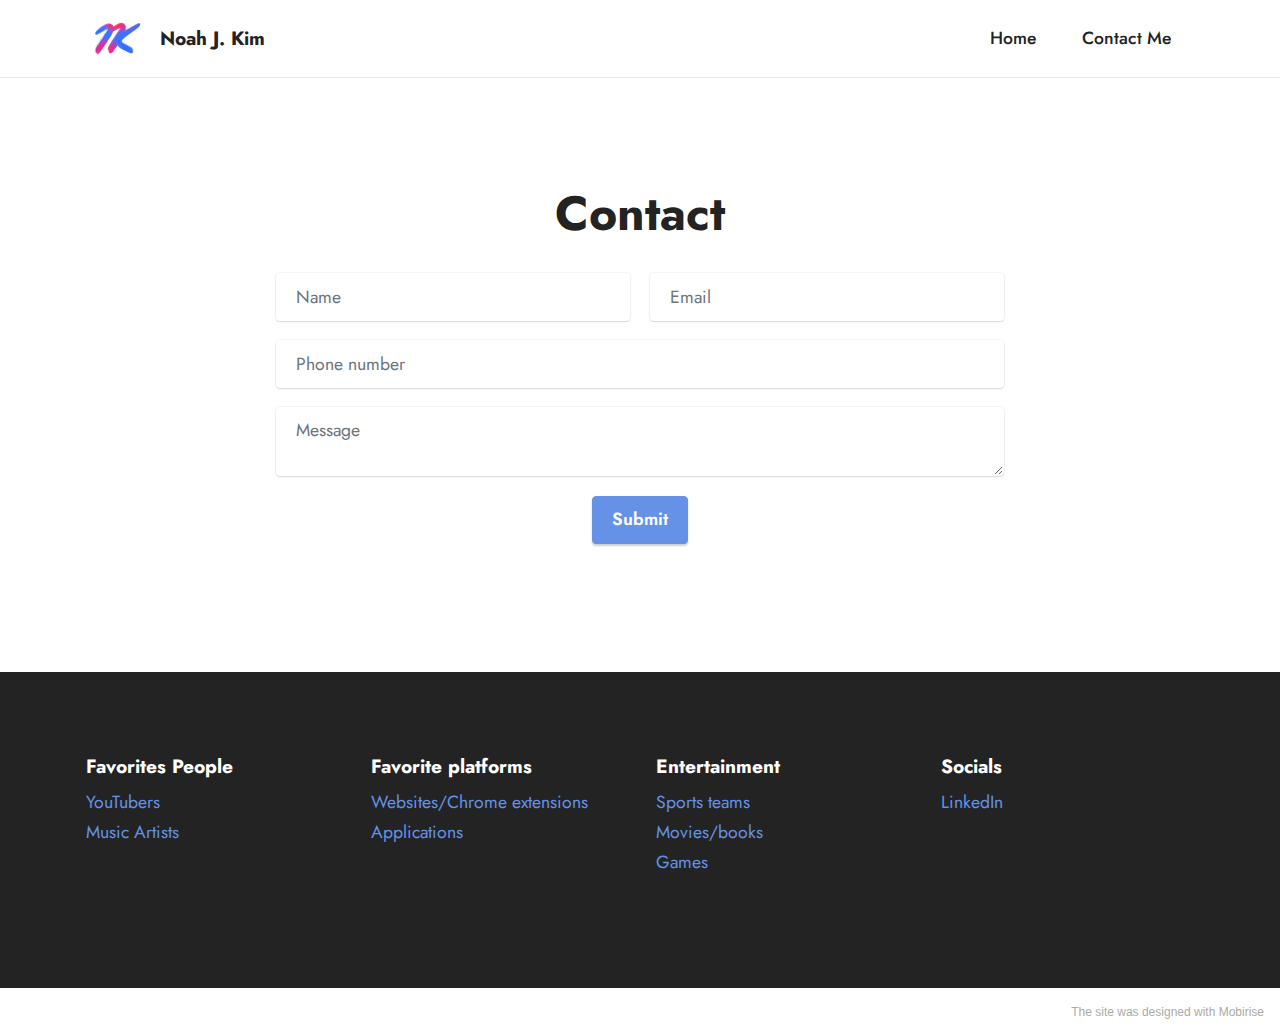
==== contact.html @ f5e4c90e "initial commit" ====
<!DOCTYPE html>
<html  >
<head>
  <!-- Site made with Mobirise Website Builder v5.2.0, https://mobirise.com -->
  <meta charset="UTF-8">
  <meta http-equiv="X-UA-Compatible" content="IE=edge">
  <meta name="generator" content="Mobirise v5.2.0, mobirise.com">
  <meta name="viewport" content="width=device-width, initial-scale=1, minimum-scale=1">
  <link rel="shortcut icon" href="assets/images/nk-logo-2-10.24.57-am-128x128.png" type="image/x-icon">
  <meta name="description" content="">
  
  
  <title>Contact</title>
  <link rel="stylesheet" href="assets/tether/tether.min.css">
  <link rel="stylesheet" href="assets/bootstrap/css/bootstrap.min.css">
  <link rel="stylesheet" href="assets/bootstrap/css/bootstrap-grid.min.css">
  <link rel="stylesheet" href="assets/bootstrap/css/bootstrap-reboot.min.css">
  <link rel="stylesheet" href="assets/dropdown/css/style.css">
  <link rel="stylesheet" href="assets/formstyler/jquery.formstyler.css">
  <link rel="stylesheet" href="assets/formstyler/jquery.formstyler.theme.css">
  <link rel="stylesheet" href="assets/datepicker/jquery.datetimepicker.min.css">
  <link rel="stylesheet" href="assets/socicon/css/styles.css">
  <link rel="stylesheet" href="assets/theme/css/style.css">
  <link rel="preload" as="style" href="assets/mobirise/css/mbr-additional.css"><link rel="stylesheet" href="assets/mobirise/css/mbr-additional.css" type="text/css">
  
  
  
  
</head>
<body>
  
  <section class="menu cid-s48OLK6784" once="menu" id="menu1-m">
    
    <nav class="navbar navbar-dropdown navbar-fixed-top navbar-expand-lg">
        <div class="container">
            <div class="navbar-brand">
                <span class="navbar-logo">
                    <a href="index.html#top">
                        <img src="assets/images/nk-logo-1-10.24.57-am-96x96.png" alt="Mobirise" style="height: 3.8rem;">
                    </a>
                </span>
                <span class="navbar-caption-wrap"><a class="navbar-caption text-black text-primary display-7" href="index.html">Noah J. Kim</a></span>
            </div>
            <button class="navbar-toggler" type="button" data-toggle="collapse" data-target="#navbarSupportedContent" aria-controls="navbarNavAltMarkup" aria-expanded="false" aria-label="Toggle navigation">
                <div class="hamburger">
                    <span></span>
                    <span></span>
                    <span></span>
                    <span></span>
                </div>
            </button>
            <div class="collapse navbar-collapse" id="navbarSupportedContent">
                <ul class="navbar-nav nav-dropdown nav-right" data-app-modern-menu="true"><li class="nav-item"><a class="nav-link link text-black text-primary display-4" href="index.html">Home</a></li>
                    <li class="nav-item"><a class="nav-link link text-black text-primary display-4" href="contact.html">
                            Contact Me</a></li></ul>
                
                
            </div>
        </div>
    </nav>

</section>

<section class="form5 cid-somFhzPE8A" id="form5-o">
    
    
    <div class="container">
        <div class="mbr-section-head">
            <h3 class="mbr-section-title mbr-fonts-style align-center mb-0 display-2">
                <strong>Contact</strong></h3>
            
        </div>
        <div class="row justify-content-center mt-4">
            <div class="col-lg-8 mx-auto mbr-form" data-form-type="formoid">
                <form action="https://mobirise.eu/" method="POST" class="mbr-form form-with-styler" data-form-title="Form Name"><input type="hidden" name="email" data-form-email="true" value="C+cSkBo0Ofo6a5Ghou8mW8a2c7b4xqlhqbhfO/+Zz5l4CAn7TuncscXB/N692Nns7iW1DvloTciggR9tQ5MHcTkpQz/7EcEXuY2cuZn8DhJAI9DW2vXZO7T83SY22Eqr">
                    <div class="">
                        <div hidden="hidden" data-form-alert="" class="alert alert-success col-12">Your message has been submitted</div>
                        <div hidden="hidden" data-form-alert-danger="" class="alert alert-danger col-12">Oops...! some
                            problem!</div>
                    </div>
                    <div class="dragArea row">
                        <div class="col-md col-sm-12 form-group" data-for="name">
                            <input type="text" name="name" placeholder="Name" data-form-field="name" class="form-control" value="" id="name-form5-o">
                        </div>
                        <div class="col-md col-sm-12 form-group" data-for="email">
                            <input type="email" name="email" placeholder="Email" data-form-field="email" class="form-control" value="" id="email-form5-o">
                        </div>
                        <div class="col-12 form-group" data-for="url">
                            <input type="url" name="url" placeholder="Phone number" data-form-field="url" class="form-control" value="" id="url-form5-o">
                        </div>
                        <div class="col-12 form-group" data-for="textarea">
                            <textarea name="textarea" placeholder="Message" data-form-field="textarea" class="form-control" id="textarea-form5-o"></textarea>
                        </div>
                        <div class="col-lg-12 col-md-12 col-sm-12 align-center mbr-section-btn"><button type="submit" class="btn btn-primary display-4">Submit</button></div>
                    </div>
                </form>
            </div>
        </div>
    </div>
</section>

<section class="footer2 cid-somKXLYsWB" once="footers" id="footer2-u">

    
    
    <div class="container">
        <div class="row mbr-white">
            <div class="col-6 col-md-4 col-lg-3">
                <h5 class="mbr-section-subtitle mbr-fonts-style mb-2 display-7">
                    <strong>Favorites People</strong></h5>
                <ul class="list mbr-fonts-style display-4">
                    <li class="mbr-text item-wrap"><span style="font-size: 1.1rem;"><a href="favorite-youtuber.html" class="text-primary">YouTubers</a></span></li><li class="mbr-text item-wrap"><span style="font-size: 1.1rem;"><a href="favorite-music-artists.html" class="text-primary">Music Artists</a></span></li>
                </ul>
            </div>
            <div class="col-6 col-md-4 col-lg-3">
                <h5 class="mbr-section-subtitle mbr-fonts-style mb-2 display-7">
                    <strong>Favorite platforms</strong></h5>
                <ul class="list mbr-fonts-style display-4">
                    <li class="mbr-text item-wrap"><span style="font-size: 1.1rem;"><a href="favorite-websites-chrome-extensions.html" class="text-primary">Websites/Chrome extensions</a></span></li><li class="mbr-text item-wrap"><span style="font-size: 1.1rem;"><a href="favorite-applications.html" class="text-primary">Applications</a></span></li><li class="mbr-text item-wrap"><br></li>
                </ul>
            </div>
            <div class="col-6 col-md-4 col-lg-3">
                <h5 class="mbr-section-subtitle mbr-fonts-style mb-2 display-7">
                    <strong>Entertainment</strong></h5>
                <ul class="list mbr-fonts-style display-4">
                    <li class="mbr-text item-wrap"><a href="favorite-sport-teams.html" class="text-primary">Sports teams</a></li><li class="mbr-text item-wrap"><span style="font-size: 1.1rem;"><a href="favorite-movies-books.html" class="text-primary">Movies/books</a></span></li><li class="mbr-text item-wrap"><a href="favorite-games.html" class="text-primary">Games</a></li><li class="mbr-text item-wrap"><br></li>
                </ul>
            </div>
            <div class="col-6 col-md-4 col-lg-3">
                <h5 class="mbr-section-subtitle mbr-fonts-style mb-2 display-7">
                    <strong>Socials</strong></h5>
                <ul class="list mbr-fonts-style display-4">
                    <li class="mbr-text item-wrap"><span style="font-size: 1.1rem;"><a href="https://www.linkedin.com/in/noah-kim2/" class="text-primary" target="_blank">LinkedIn</a></span></li>
                </ul>
            </div>
            
        </div>
    </div>
</section><section style="background-color: #fff; font-family: -apple-system, BlinkMacSystemFont, 'Segoe UI', 'Roboto', 'Helvetica Neue', Arial, sans-serif; color:#aaa; font-size:12px; padding: 0; align-items: center; display: flex;"><a href="https://mobirise.site/f" style="flex: 1 1; height: 3rem; padding-left: 1rem;"></a><p style="flex: 0 0 auto; margin:0; padding-right:1rem;"><a href="https://mobirise.site/c" style="color:#aaa;">The</a> site was designed with Mobirise</p></section><script src="assets/web/assets/jquery/jquery.min.js"></script>  <script src="assets/popper/popper.min.js"></script>  <script src="assets/tether/tether.min.js"></script>  <script src="assets/bootstrap/js/bootstrap.min.js"></script>  <script src="assets/smoothscroll/smooth-scroll.js"></script>  <script src="assets/dropdown/js/nav-dropdown.js"></script>  <script src="assets/dropdown/js/navbar-dropdown.js"></script>  <script src="assets/touchswipe/jquery.touch-swipe.min.js"></script>  <script src="assets/formstyler/jquery.formstyler.js"></script>  <script src="assets/formstyler/jquery.formstyler.min.js"></script>  <script src="assets/datepicker/jquery.datetimepicker.full.js"></script>  <script src="assets/theme/js/script.js"></script>  <script src="assets/formoid/formoid.min.js"></script>  
  
  
</body>
</html>
---- assets/dropdown/css/style.css ----
.navbar-dropdown {
  left: 0;
  padding: 0;
  position: absolute;
  right: 0;
  top: 0;
  transition: all 0.45s ease;
  z-index: 1030;
  background: #282828; }
  .navbar-dropdown .navbar-logo {
    margin-right: 0.8rem;
    transition: margin 0.3s ease-in-out;
    vertical-align: middle; }
    .navbar-dropdown .navbar-logo img {
      height: 3.125rem;
      transition: all 0.3s ease-in-out; }
    .navbar-dropdown .navbar-logo.mbr-iconfont {
      font-size: 3.125rem;
      line-height: 3.125rem; }
  .navbar-dropdown .navbar-caption {
    font-weight: 700;
    white-space: normal;
    vertical-align: -4px;
    line-height: 3.125rem !important; }
    .navbar-dropdown .navbar-caption, .navbar-dropdown .navbar-caption:hover {
      color: inherit;
      text-decoration: none; }
  .navbar-dropdown .mbr-iconfont + .navbar-caption {
    vertical-align: -1px; }
  .navbar-dropdown.navbar-fixed-top {
    position: fixed; }
  .navbar-dropdown .navbar-brand span {
    vertical-align: -4px; }
  .navbar-dropdown.bg-color.transparent {
    background: none; }
  .navbar-dropdown.navbar-short .navbar-brand {
    padding: 0.625rem 0; }
    .navbar-dropdown.navbar-short .navbar-brand span {
      vertical-align: -1px; }
  .navbar-dropdown.navbar-short .navbar-caption {
    line-height: 2.375rem !important;
    vertical-align: -2px; }
  .navbar-dropdown.navbar-short .navbar-logo {
    margin-right: 0.5rem; }
    .navbar-dropdown.navbar-short .navbar-logo img {
      height: 2.375rem; }
    .navbar-dropdown.navbar-short .navbar-logo.mbr-iconfont {
      font-size: 2.375rem;
      line-height: 2.375rem; }
  .navbar-dropdown.navbar-short .mbr-table-cell {
    height: 3.625rem; }
  .navbar-dropdown .navbar-close {
    left: 0.6875rem;
    position: fixed;
    top: 0.75rem;
    z-index: 1000; }
  .navbar-dropdown .hamburger-icon {
    content: "";
    display: inline-block;
    vertical-align: middle;
    width: 16px;
    -webkit-box-shadow: 0 -6px 0 1px #282828,0 0 0 1px #282828,0 6px 0 1px #282828;
    -moz-box-shadow: 0 -6px 0 1px #282828,0 0 0 1px #282828,0 6px 0 1px #282828;
    box-shadow: 0 -6px 0 1px #282828,0 0 0 1px #282828,0 6px 0 1px #282828; }

.dropdown-menu .dropdown-toggle[data-toggle="dropdown-submenu"]::after {
  border-bottom: 0.35em solid transparent;
  border-left: 0.35em solid;
  border-right: 0;
  border-top: 0.35em solid transparent;
  margin-left: 0.3rem; }

.dropdown-menu .dropdown-item:focus {
  outline: 0; }

.nav-dropdown {
  font-size: 0.75rem;
  font-weight: 500;
  height: auto !important; }
  .nav-dropdown .nav-btn {
    padding-left: 1rem; }
  .nav-dropdown .link {
    margin: .667em 1.667em;
    font-weight: 500;
    padding: 0;
    transition: color .2s ease-in-out; }
    .nav-dropdown .link.dropdown-toggle {
      margin-right: 2.583em; }
      .nav-dropdown .link.dropdown-toggle::after {
        margin-left: .25rem;
        border-top: 0.35em solid;
        border-right: 0.35em solid transparent;
        border-left: 0.35em solid transparent;
        border-bottom: 0; }
      .nav-dropdown .link.dropdown-toggle[aria-expanded="true"] {
        margin: 0;
        padding: 0.667em 3.263em  0.667em 1.667em; }
  .nav-dropdown .link::after,
  .nav-dropdown .dropdown-item::after {
    color: inherit; }
  .nav-dropdown .btn {
    font-size: 0.75rem;
    font-weight: 700;
    letter-spacing: 0;
    margin-bottom: 0;
    padding-left: 1.25rem;
    padding-right: 1.25rem; }
  .nav-dropdown .dropdown-menu {
    border-radius: 0;
    border: 0;
    left: 0;
    margin: 0;
    padding-bottom: 1.25rem;
    padding-top: 1.25rem;
    position: relative; }
  .nav-dropdown .dropdown-submenu {
    margin-left: 0.125rem;
    top: 0; }
  .nav-dropdown .dropdown-item {
    font-weight: 500;
    line-height: 2;
    padding: 0.3846em 4.615em 0.3846em 1.5385em;
    position: relative;
    transition: color .2s ease-in-out, background-color .2s ease-in-out; }
    .nav-dropdown .dropdown-item::after {
      margin-top: -0.3077em;
      position: absolute;
      right: 1.1538em;
      top: 50%; }
    .nav-dropdown .dropdown-item:focus, .nav-dropdown .dropdown-item:hover {
      background: none; }

@media (max-width: 767px) {
  .nav-dropdown.navbar-toggleable-sm {
    bottom: 0;
    display: none;
    left: 0;
    overflow-x: hidden;
    position: fixed;
    top: 0;
    transform: translateX(-100%);
    -ms-transform: translateX(-100%);
    -webkit-transform: translateX(-100%);
    width: 18.75rem;
    z-index: 999; } }
.nav-dropdown.navbar-toggleable-xl {
  bottom: 0;
  display: none;
  left: 0;
  overflow-x: hidden;
  position: fixed;
  top: 0;
  transform: translateX(-100%);
  -ms-transform: translateX(-100%);
  -webkit-transform: translateX(-100%);
  width: 18.75rem;
  z-index: 999; }

.nav-dropdown-sm {
  display: block !important;
  overflow-x: hidden;
  overflow: auto;
  padding-top: 3.875rem; }
  .nav-dropdown-sm::after {
    content: "";
    display: block;
    height: 3rem;
    width: 100%; }
  .nav-dropdown-sm.collapse.in ~ .navbar-close {
    display: block !important; }
  .nav-dropdown-sm.collapsing, .nav-dropdown-sm.collapse.in {
    transform: translateX(0);
    -ms-transform: translateX(0);
    -webkit-transform: translateX(0);
    transition: all 0.25s ease-out;
    -webkit-transition: all 0.25s ease-out;
    background: #282828; }
  .nav-dropdown-sm.collapsing[aria-expanded="false"] {
    transform: translateX(-100%);
    -ms-transform: translateX(-100%);
    -webkit-transform: translateX(-100%); }
  .nav-dropdown-sm .nav-item {
    display: block;
    margin-left: 0 !important;
    padding-left: 0; }
  .nav-dropdown-sm .link,
  .nav-dropdown-sm .dropdown-item {
    border-top: 1px dotted rgba(255, 255, 255, 0.1);
    font-size: 0.8125rem;
    line-height: 1.6;
    margin: 0 !important;
    padding: 0.875rem 2.4rem 0.875rem 1.5625rem !important;
    position: relative;
    white-space: normal; }
    .nav-dropdown-sm .link:focus, .nav-dropdown-sm .link:hover,
    .nav-dropdown-sm .dropdown-item:focus,
    .nav-dropdown-sm .dropdown-item:hover {
      background: rgba(0, 0, 0, 0.2) !important;
      color: #c0a375; }
  .nav-dropdown-sm .nav-btn {
    position: relative;
    padding: 1.5625rem 1.5625rem 0 1.5625rem; }
    .nav-dropdown-sm .nav-btn::before {
      border-top: 1px dotted rgba(255, 255, 255, 0.1);
      content: "";
      left: 0;
      position: absolute;
      top: 0;
      width: 100%; }
    .nav-dropdown-sm .nav-btn + .nav-btn {
      padding-top: 0.625rem; }
      .nav-dropdown-sm .nav-btn + .nav-btn::before {
        display: none; }
  .nav-dropdown-sm .btn {
    padding: 0.625rem 0; }
  .nav-dropdown-sm .dropdown-toggle[data-toggle="dropdown-submenu"]::after {
    margin-left: .25rem;
    border-top: 0.35em solid;
    border-right: 0.35em solid transparent;
    border-left: 0.35em solid transparent;
    border-bottom: 0; }
  .nav-dropdown-sm .dropdown-toggle[data-toggle="dropdown-submenu"][aria-expanded="true"]::after {
    border-top: 0;
    border-right: 0.35em solid transparent;
    border-left: 0.35em solid transparent;
    border-bottom: 0.35em solid; }
  .nav-dropdown-sm .dropdown-menu {
    margin: 0;
    padding: 0;
    position: relative;
    top: 0;
    left: 0;
    width: 100%;
    border: 0;
    float: none;
    border-radius: 0;
    background: none; }
  .nav-dropdown-sm .dropdown-submenu {
    left: 100%;
    margin-left: 0.125rem;
    margin-top: -1.25rem;
    top: 0; }

.navbar-toggleable-sm .nav-dropdown .dropdown-menu {
  position: absolute; }

.navbar-toggleable-sm .nav-dropdown .dropdown-submenu {
  left: 100%;
  margin-left: 0.125rem;
  margin-top: -1.25rem;
  top: 0; }

.navbar-toggleable-sm.opened .nav-dropdown .dropdown-menu {
  position: relative; }

.navbar-toggleable-sm.opened .nav-dropdown .dropdown-submenu {
  left: 0;
  margin-left: 00rem;
  margin-top: 0rem;
  top: 0; }

.is-builder .nav-dropdown.collapsing {
  transition: none !important; }

/*# sourceMappingURL=style.css.map */
---- assets/socicon/css/styles.css ----
@charset "UTF-8";

@font-face {
  font-family: 'Socicon';
  src:  url('../fonts/socicon.eot');
  src:  url('../fonts/socicon.eot?#iefix') format('embedded-opentype'),
    url('../fonts/socicon.woff2') format('woff2'),
    url('../fonts/socicon.ttf') format('truetype'),
    url('../fonts/socicon.woff') format('woff'),
    url('../fonts/socicon.svg#socicon') format('svg');
  font-weight: normal;
  font-style: normal;
}

[data-icon]:before {
  font-family: "socicon" !important;
  content: attr(data-icon);
  font-style: normal !important;
  font-weight: normal !important;
  font-variant: normal !important;
  text-transform: none !important;
  speak: none;
  line-height: 1;
  -webkit-font-smoothing: antialiased;
  -moz-osx-font-smoothing: grayscale;
}

[class^="socicon-"], [class*=" socicon-"] {
  /* use !important to prevent issues with browser extensions that change fonts */
  font-family: 'Socicon' !important;
  speak: none;
  font-style: normal;
  font-weight: normal;
  font-variant: normal;
  text-transform: none;
  line-height: 1;

  /* Better Font Rendering =========== */
  -webkit-font-smoothing: antialiased;
  -moz-osx-font-smoothing: grayscale;
}

.socicon-eitaa:before {
  content: "\e97c";
}
.socicon-soroush:before {
  content: "\e97d";
}
.socicon-bale:before {
  content: "\e97e";
}
.socicon-zazzle:before {
  content: "\e97b";
}
.socicon-society6:before {
  content: "\e97a";
}
.socicon-redbubble:before {
  content: "\e979";
}
.socicon-avvo:before {
  content: "\e978";
}
.socicon-stitcher:before {
  content: "\e977";
}
.socicon-googlehangouts:before {
  content: "\e974";
}
.socicon-dlive:before {
  content: "\e975";
}
.socicon-vsco:before {
  content: "\e976";
}
.socicon-flipboard:before {
  content: "\e973";
}
.socicon-ubuntu:before {
  content: "\e958";
}
.socicon-artstation:before {
  content: "\e959";
}
.socicon-invision:before {
  content: "\e95a";
}
.socicon-torial:before {
  content: "\e95b";
}
.socicon-collectorz:before {
  content: "\e95c";
}
.socicon-seenthis:before {
  content: "\e95d";
}
.socicon-googleplaymusic:before {
  content: "\e95e";
}
.socicon-debian:before {
  content: "\e95f";
}
.socicon-filmfreeway:before {
  content: "\e960";
}
.socicon-gnome:before {
  content: "\e961";
}
.socicon-itchio:before {
  content: "\e962";
}
.socicon-jamendo:before {
  content: "\e963";
}
.socicon-mix:before {
  content: "\e964";
}
.socicon-sharepoint:before {
  content: "\e965";
}
.socicon-tinder:before {
  content: "\e966";
}
.socicon-windguru:before {
  content: "\e967";
}
.socicon-cdbaby:before {
  content: "\e968";
}
.socicon-elementaryos:before {
  content: "\e969";
}
.socicon-stage32:before {
  content: "\e96a";
}
.socicon-tiktok:before {
  content: "\e96b";
}
.socicon-gitter:before {
  content: "\e96c";
}
.socicon-letterboxd:before {
  content: "\e96d";
}
.socicon-threema:before {
  content: "\e96e";
}
.socicon-splice:before {
  content: "\e96f";
}
.socicon-metapop:before {
  content: "\e970";
}
.socicon-naver:before {
  content: "\e971";
}
.socicon-remote:before {
  content: "\e972";
}
.socicon-internet:before {
  content: "\e957";
}
.socicon-moddb:before {
  content: "\e94b";
}
.socicon-indiedb:before {
  content: "\e94c";
}
.socicon-traxsource:before {
  content: "\e94d";
}
.socicon-gamefor:before {
  content: "\e94e";
}
.socicon-pixiv:before {
  content: "\e94f";
}
.socicon-myanimelist:before {
  content: "\e950";
}
.socicon-blackberry:before {
  content: "\e951";
}
.socicon-wickr:before {
  content: "\e952";
}
.socicon-spip:before {
  content: "\e953";
}
.socicon-napster:before {
  content: "\e954";
}
.socicon-beatport:before {
  content: "\e955";
}
.socicon-hackerone:before {
  content: "\e956";
}
.socicon-hackernews:before {
  content: "\e946";
}
.socicon-smashwords:before {
  content: "\e947";
}
.socicon-kobo:before {
  content: "\e948";
}
.socicon-bookbub:before {
  content: "\e949";
}
.socicon-mailru:before {
  content: "\e94a";
}
.socicon-gitlab:before {
  content: "\e945";
}
.socicon-instructables:before {
  content: "\e944";
}
.socicon-portfolio:before {
  content: "\e943";
}
.socicon-codered:before {
  content: "\e940";
}
.socicon-origin:before {
  content: "\e941";
}
.socicon-nextdoor:before {
  content: "\e942";
}
.socicon-udemy:before {
  content: "\e93f";
}
.socicon-livemaster:before {
  content: "\e93e";
}
.socicon-crunchbase:before {
  content: "\e93b";
}
.socicon-homefy:before {
  content: "\e93c";
}
.socicon-calendly:before {
  content: "\e93d";
}
.socicon-realtor:before {
  content: "\e90f";
}
.socicon-tidal:before {
  content: "\e910";
}
.socicon-qobuz:before {
  content: "\e911";
}
.socicon-natgeo:before {
  content: "\e912";
}
.socicon-mastodon:before {
  content: "\e913";
}
.socicon-unsplash:before {
  content: "\e914";
}
.socicon-homeadvisor:before {
  content: "\e915";
}
.socicon-angieslist:before {
  content: "\e916";
}
.socicon-codepen:before {
  content: "\e917";
}
.socicon-slack:before {
  content: "\e918";
}
.socicon-openaigym:before {
  content: "\e919";
}
.socicon-logmein:before {
  content: "\e91a";
}
.socicon-fiverr:before {
  content: "\e91b";
}
.socicon-gotomeeting:before {
  content: "\e91c";
}
.socicon-aliexpress:before {
  content: "\e91d";
}
.socicon-guru:before {
  content: "\e91e";
}
.socicon-appstore:before {
  content: "\e91f";
}
.socicon-homes:before {
  content: "\e920";
}
.socicon-zoom:before {
  content: "\e921";
}
.socicon-alibaba:before {
  content: "\e922";
}
.socicon-craigslist:before {
  content: "\e923";
}
.socicon-wix:before {
  content: "\e924";
}
.socicon-redfin:before {
  content: "\e925";
}
.socicon-googlecalendar:before {
  content: "\e926";
}
.socicon-shopify:before {
  content: "\e927";
}
.socicon-freelancer:before {
  content: "\e928";
}
.socicon-seedrs:before {
  content: "\e929";
}
.socicon-bing:before {
  content: "\e92a";
}
.socicon-doodle:before {
  content: "\e92b";
}
.socicon-bonanza:before {
  content: "\e92c";
}
.socicon-squarespace:before {
  content: "\e92d";
}
.socicon-toptal:before {
  content: "\e92e";
}
.socicon-gust:before {
  content: "\e92f";
}
.socicon-ask:before {
  content: "\e930";
}
.socicon-trulia:before {
  content: "\e931";
}
.socicon-loomly:before {
  content: "\e932";
}
.socicon-ghost:before {
  content: "\e933";
}
.socicon-upwork:before {
  content: "\e934";
}
.socicon-fundable:before {
  content: "\e935";
}
.socicon-booking:before {
  content: "\e936";
}
.socicon-googlemaps:before {
  content: "\e937";
}
.socicon-zillow:before {
  content: "\e938";
}
.socicon-niconico:before {
  content: "\e939";
}
.socicon-toneden:before {
  content: "\e93a";
}
.socicon-augment:before {
  content: "\e908";
}
.socicon-bitbucket:before {
  content: "\e909";
}
.socicon-fyuse:before {
  content: "\e90a";
}
.socicon-yt-gaming:before {
  content: "\e90b";
}
.socicon-sketchfab:before {
  content: "\e90c";
}
.socicon-mobcrush:before {
  content: "\e90d";
}
.socicon-microsoft:before {
  content: "\e90e";
}
.socicon-pandora:before {
  content: "\e907";
}
.socicon-messenger:before {
  content: "\e906";
}
.socicon-gamewisp:before {
  content: "\e905";
}
.socicon-bloglovin:before {
  content: "\e904";
}
.socicon-tunein:before {
  content: "\e903";
}
.socicon-gamejolt:before {
  content: "\e901";
}
.socicon-trello:before {
  content: "\e902";
}
.socicon-spreadshirt:before {
  content: "\e900";
}
.socicon-500px:before {
  content: "\e000";
}
.socicon-8tracks:before {
  content: "\e001";
}
.socicon-airbnb:before {
  content: "\e002";
}
.socicon-alliance:before {
  content: "\e003";
}
.socicon-amazon:before {
  content: "\e004";
}
.socicon-amplement:before {
  content: "\e005";
}
.socicon-android:before {
  content: "\e006";
}
.socicon-angellist:before {
  content: "\e007";
}
.socicon-apple:before {
  content: "\e008";
}
.socicon-appnet:before {
  content: "\e009";
}
.socicon-baidu:before {
  content: "\e00a";
}
.socicon-bandcamp:before {
  content: "\e00b";
}
.socicon-battlenet:before {
  content: "\e00c";
}
.socicon-mixer:before {
  content: "\e00d";
}
.socicon-bebee:before {
  content: "\e00e";
}
.socicon-bebo:before {
  content: "\e00f";
}
.socicon-behance:before {
  content: "\e010";
}
.socicon-blizzard:before {
  content: "\e011";
}
.socicon-blogger:before {
  content: "\e012";
}
.socicon-buffer:before {
  content: "\e013";
}
.socicon-chrome:before {
  content: "\e014";
}
.socicon-coderwall:before {
  content: "\e015";
}
.socicon-curse:before {
  content: "\e016";
}
.socicon-dailymotion:before {
  content: "\e017";
}
.socicon-deezer:before {
  content: "\e018";
}
.socicon-delicious:before {
  content: "\e019";
}
.socicon-deviantart:before {
  content: "\e01a";
}
.socicon-diablo:before {
  content: "\e01b";
}
.socicon-digg:before {
  content: "\e01c";
}
.socicon-discord:before {
  content: "\e01d";
}
.socicon-disqus:before {
  content: "\e01e";
}
.socicon-douban:before {
  content: "\e01f";
}
.socicon-draugiem:before {
  content: "\e020";
}
.socicon-dribbble:before {
  content: "\e021";
}
.socicon-drupal:before {
  content: "\e022";
}
.socicon-ebay:before {
  content: "\e023";
}
.socicon-ello:before {
  content: "\e024";
}
.socicon-endomodo:before {
  content: "\e025";
}
.socicon-envato:before {
  content: "\e026";
}
.socicon-etsy:before {
  content: "\e027";
}
.socicon-facebook:before {
  content: "\e028";
}
.socicon-feedburner:before {
  content: "\e029";
}
.socicon-filmweb:before {
  content: "\e02a";
}
.socicon-firefox:before {
  content: "\e02b";
}
.socicon-flattr:before {
  content: "\e02c";
}
.socicon-flickr:before {
  content: "\e02d";
}
.socicon-formulr:before {
  content: "\e02e";
}
.socicon-forrst:before {
  content: "\e02f";
}
.socicon-foursquare:before {
  content: "\e030";
}
.socicon-friendfeed:before {
  content: "\e031";
}
.socicon-github:before {
  content: "\e032";
}
.socicon-goodreads:before {
  content: "\e033";
}
.socicon-google:before {
  content: "\e034";
}
.socicon-googlescholar:before {
  content: "\e035";
}
.socicon-googlegroups:before {
  content: "\e036";
}
.socicon-googlephotos:before {
  content: "\e037";
}
.socicon-googleplus:before {
  content: "\e038";
}
.socicon-grooveshark:before {
  content: "\e039";
}
.socicon-hackerrank:before {
  content: "\e03a";
}
.socicon-hearthstone:before {
  content: "\e03b";
}
.socicon-hellocoton:before {
  content: "\e03c";
}
.socicon-heroes:before {
  content: "\e03d";
}
.socicon-smashcast:before {
  content: "\e03e";
}
.socicon-horde:before {
  content: "\e03f";
}
.socicon-houzz:before {
  content: "\e040";
}
.socicon-icq:before {
  content: "\e041";
}
.socicon-identica:before {
  content: "\e042";
}
.socicon-imdb:before {
  content: "\e043";
}
.socicon-instagram:before {
  content: "\e044";
}
.socicon-issuu:before {
  content: "\e045";
}
.socicon-istock:before {
  content: "\e046";
}
.socicon-itunes:before {
  content: "\e047";
}
.socicon-keybase:before {
  content: "\e048";
}
.socicon-lanyrd:before {
  content: "\e049";
}
.socicon-lastfm:before {
  content: "\e04a";
}
.socicon-line:before {
  content: "\e04b";
}
.socicon-linkedin:before {
  content: "\e04c";
}
.socicon-livejournal:before {
  content: "\e04d";
}
.socicon-lyft:before {
  content: "\e04e";
}
.socicon-macos:before {
  content: "\e04f";
}
.socicon-mail:before {
  content: "\e050";
}
.socicon-medium:before {
  content: "\e051";
}
.socicon-meetup:before {
  content: "\e052";
}
.socicon-mixcloud:before {
  content: "\e053";
}
.socicon-modelmayhem:before {
  content: "\e054";
}
.socicon-mumble:before {
  content: "\e055";
}
.socicon-myspace:before {
  content: "\e056";
}
.socicon-newsvine:before {
  content: "\e057";
}
.socicon-nintendo:before {
  content: "\e058";
}
.socicon-npm:before {
  content: "\e059";
}
.socicon-odnoklassniki:before {
  content: "\e05a";
}
.socicon-openid:before {
  content: "\e05b";
}
.socicon-opera:before {
  content: "\e05c";
}
.socicon-outlook:before {
  content: "\e05d";
}
.socicon-overwatch:before {
  content: "\e05e";
}
.socicon-patreon:before {
  content: "\e05f";
}
.socicon-paypal:before {
  content: "\e060";
}
.socicon-periscope:before {
  content: "\e061";
}
.socicon-persona:before {
  content: "\e062";
}
.socicon-pinterest:before {
  content: "\e063";
}
.socicon-play:before {
  content: "\e064";
}
.socicon-player:before {
  content: "\e065";
}
.socicon-playstation:before {
  content: "\e066";
}
.socicon-pocket:before {
  content: "\e067";
}
.socicon-qq:before {
  content: "\e068";
}
.socicon-quora:before {
  content: "\e069";
}
.socicon-raidcall:before {
  content: "\e06a";
}
.socicon-ravelry:before {
  content: "\e06b";
}
.socicon-reddit:before {
  content: "\e06c";
}
.socicon-renren:before {
  content: "\e06d";
}
.socicon-researchgate:before {
  content: "\e06e";
}
.socicon-residentadvisor:before {
  content: "\e06f";
}
.socicon-reverbnation:before {
  content: "\e070";
}
.socicon-rss:before {
  content: "\e071";
}
.socicon-sharethis:before {
  content: "\e072";
}
.socicon-skype:before {
  content: "\e073";
}
.socicon-slideshare:before {
  content: "\e074";
}
.socicon-smugmug:before {
  content: "\e075";
}
.socicon-snapchat:before {
  content: "\e076";
}
.socicon-songkick:before {
  content: "\e077";
}
.socicon-soundcloud:before {
  content: "\e078";
}
.socicon-spotify:before {
  content: "\e079";
}
.socicon-stackexchange:before {
  content: "\e07a";
}
.socicon-stackoverflow:before {
  content: "\e07b";
}
.socicon-starcraft:before {
  content: "\e07c";
}
.socicon-stayfriends:before {
  content: "\e07d";
}
.socicon-steam:before {
  content: "\e07e";
}
.socicon-storehouse:before {
  content: "\e07f";
}
.socicon-strava:before {
  content: "\e080";
}
.socicon-streamjar:before {
  content: "\e081";
}
.socicon-stumbleupon:before {
  content: "\e082";
}
.socicon-swarm:before {
  content: "\e083";
}
.socicon-teamspeak:before {
  content: "\e084";
}
.socicon-teamviewer:before {
  content: "\e085";
}
.socicon-technorati:before {
  content: "\e086";
}
.socicon-telegram:before {
  content: "\e087";
}
.socicon-tripadvisor:before {
  content: "\e088";
}
.socicon-tripit:before {
  content: "\e089";
}
.socicon-triplej:before {
  content: "\e08a";
}
.socicon-tumblr:before {
  content: "\e08b";
}
.socicon-twitch:before {
  content: "\e08c";
}
.socicon-twitter:before {
  content: "\e08d";
}
.socicon-uber:before {
  content: "\e08e";
}
.socicon-ventrilo:before {
  content: "\e08f";
}
.socicon-viadeo:before {
  content: "\e090";
}
.socicon-viber:before {
  content: "\e091";
}
.socicon-viewbug:before {
  content: "\e092";
}
.socicon-vimeo:before {
  content: "\e093";
}
.socicon-vine:before {
  content: "\e094";
}
.socicon-vkontakte:before {
  content: "\e095";
}
.socicon-warcraft:before {
  content: "\e096";
}
.socicon-wechat:before {
  content: "\e097";
}
.socicon-weibo:before {
  content: "\e098";
}
.socicon-whatsapp:before {
  content: "\e099";
}
.socicon-wikipedia:before {
  content: "\e09a";
}
.socicon-windows:before {
  content: "\e09b";
}
.socicon-wordpress:before {
  content: "\e09c";
}
.socicon-wykop:before {
  content: "\e09d";
}
.socicon-xbox:before {
  content: "\e09e";
}
.socicon-xing:before {
  content: "\e09f";
}
.socicon-yahoo:before {
  content: "\e0a0";
}
.socicon-yammer:before {
  content: "\e0a1";
}
.socicon-yandex:before {
  content: "\e0a2";
}
.socicon-yelp:before {
  content: "\e0a3";
}
.socicon-younow:before {
  content: "\e0a4";
}
.socicon-youtube:before {
  content: "\e0a5";
}
.socicon-zapier:before {
  content: "\e0a6";
}
.socicon-zerply:before {
  content: "\e0a7";
}
.socicon-zomato:before {
  content: "\e0a8";
}
.socicon-zynga:before {
  content: "\e0a9";
}
---- assets/theme/css/style.css ----
section {
  background-color: #ffffff;
}

body {
  font-style: normal;
  line-height: 1.5;
  font-weight: 400;
  color: #232323;
  position: relative;
}

section,
.container,
.container-fluid {
  position: relative;
  word-wrap: break-word;
}

a.mbr-iconfont:hover {
  text-decoration: none;
}

.article .lead p,
.article .lead ul,
.article .lead ol,
.article .lead pre,
.article .lead blockquote {
  margin-bottom: 0;
}

a {
  font-style: normal;
  font-weight: 400;
  cursor: pointer;
}

a, a:hover {
  text-decoration: none;
}

.mbr-section-title {
  font-style: normal;
  line-height: 1.3;
}

.mbr-section-subtitle {
  line-height: 1.3;
}

.mbr-text {
  font-style: normal;
  line-height: 1.7;
}

h1,
h2,
h3,
h4,
h5,
h6,
.display-1,
.display-2,
.display-4,
.display-5,
.display-7,
span,
p,
a {
  line-height: 1;
  word-break: break-word;
  word-wrap: break-word;
  font-weight: 400;
}

b,
strong {
  font-weight: bold;
}

input:-webkit-autofill, input:-webkit-autofill:hover, input:-webkit-autofill:focus, input:-webkit-autofill:active {
  -webkit-transition-delay: 9999s;
          transition-delay: 9999s;
  -webkit-transition-property: background-color, color;
  transition-property: background-color, color;
}

textarea[type="hidden"] {
  display: none;
}

section {
  background-position: 50% 50%;
  background-repeat: no-repeat;
  background-size: cover;
}

section .mbr-background-video,
section .mbr-background-video-preview {
  position: absolute;
  bottom: 0;
  left: 0;
  right: 0;
  top: 0;
}

.hidden {
  visibility: hidden;
}

.mbr-z-index20 {
  z-index: 20;
}

/*! Base colors */
.mbr-white {
  color: #ffffff;
}

.mbr-black {
  color: #111111;
}

.mbr-bg-white {
  background-color: #ffffff;
}

.mbr-bg-black {
  background-color: #000000;
}

/*! Text-aligns */
.align-left {
  text-align: left;
}

.align-center {
  text-align: center;
}

.align-right {
  text-align: right;
}

/*! Font-weight  */
.mbr-light {
  font-weight: 300;
}

.mbr-regular {
  font-weight: 400;
}

.mbr-semibold {
  font-weight: 500;
}

.mbr-bold {
  font-weight: 700;
}

/*! Media  */
.media-content {
  -ms-flex-preferred-size: 100%;
      flex-basis: 100%;
}

.media-container-row {
  display: -webkit-box;
  display: -ms-flexbox;
  display: flex;
  -webkit-box-orient: horizontal;
  -webkit-box-direction: normal;
      -ms-flex-direction: row;
          flex-direction: row;
  -ms-flex-wrap: wrap;
      flex-wrap: wrap;
  -webkit-box-pack: center;
      -ms-flex-pack: center;
          justify-content: center;
  -ms-flex-line-pack: center;
      align-content: center;
  -webkit-box-align: start;
      -ms-flex-align: start;
          align-items: start;
}

.media-container-row .media-size-item {
  width: 400px;
}

.media-container-column {
  display: -webkit-box;
  display: -ms-flexbox;
  display: flex;
  -webkit-box-orient: vertical;
  -webkit-box-direction: normal;
      -ms-flex-direction: column;
          flex-direction: column;
  -ms-flex-wrap: wrap;
      flex-wrap: wrap;
  -webkit-box-pack: center;
      -ms-flex-pack: center;
          justify-content: center;
  -ms-flex-line-pack: center;
      align-content: center;
  -webkit-box-align: stretch;
      -ms-flex-align: stretch;
          align-items: stretch;
}

.media-container-column > * {
  width: 100%;
}

@media (min-width: 992px) {
  .media-container-row {
    -ms-flex-wrap: nowrap;
        flex-wrap: nowrap;
  }
}

figure {
  margin-bottom: 0;
  overflow: hidden;
}

figure[mbr-media-size] {
  -webkit-transition: width 0.1s;
  transition: width 0.1s;
}

img,
iframe {
  display: block;
  width: 100%;
}

.card {
  background-color: transparent;
  border: none;
}

.card-box {
  width: 100%;
}

.card-img {
  text-align: center;
  -ms-flex-negative: 0;
      flex-shrink: 0;
  -webkit-flex-shrink: 0;
}

.media {
  max-width: 100%;
  margin: 0 auto;
}

.mbr-figure {
  -ms-flex-item-align: center;
      -ms-grid-row-align: center;
      align-self: center;
}

.media-container > div {
  max-width: 100%;
}

.mbr-figure img,
.card-img img {
  width: 100%;
}

@media (max-width: 991px) {
  .media-size-item {
    width: auto !important;
  }
  .media {
    width: auto;
  }
  .mbr-figure {
    width: 100% !important;
  }
}

/*! Buttons */
.mbr-section-btn {
  margin-left: -0.6rem;
  margin-right: -0.6rem;
  font-size: 0;
}

.btn {
  font-weight: 600;
  border-width: 1px;
  font-style: normal;
  margin: 0.6rem 0.6rem;
  white-space: normal;
  -webkit-transition: all 0.2s ease-in-out;
  transition: all 0.2s ease-in-out;
  display: -webkit-inline-box;
  display: -ms-inline-flexbox;
  display: inline-flex;
  -webkit-box-align: center;
      -ms-flex-align: center;
          align-items: center;
  -webkit-box-pack: center;
      -ms-flex-pack: center;
          justify-content: center;
  word-break: break-word;
}

.btn-sm {
  font-weight: 600;
  letter-spacing: 0px;
  -webkit-transition: all 0.3s ease-in-out;
  transition: all 0.3s ease-in-out;
}

.btn-md {
  font-weight: 600;
  letter-spacing: 0px;
  -webkit-transition: all 0.3s ease-in-out;
  transition: all 0.3s ease-in-out;
}

.btn-lg {
  font-weight: 600;
  letter-spacing: 0px;
  -webkit-transition: all 0.3s ease-in-out;
  transition: all 0.3s ease-in-out;
}

.btn-form {
  margin: 0;
}

.btn-form:hover {
  cursor: pointer;
}

nav .mbr-section-btn {
  margin-left: 0rem;
  margin-right: 0rem;
}

/*! Btn icon margin */
.btn .mbr-iconfont,
.btn.btn-sm .mbr-iconfont {
  -webkit-box-ordinal-group: 2;
      -ms-flex-order: 1;
          order: 1;
  cursor: pointer;
  margin-left: 0.5rem;
  vertical-align: sub;
}

.btn.btn-md .mbr-iconfont,
.btn.btn-md .mbr-iconfont {
  margin-left: 0.8rem;
}

.mbr-regular {
  font-weight: 400;
}

.mbr-semibold {
  font-weight: 500;
}

.mbr-bold {
  font-weight: 700;
}

[type="submit"] {
  -webkit-appearance: none;
}

/*! Full-screen */
.mbr-fullscreen .mbr-overlay {
  min-height: 100vh;
}

.mbr-fullscreen {
  display: -webkit-box;
  display: -ms-flexbox;
  display: flex;
  display: -moz-flex;
  display: -ms-flex;
  display: -o-flex;
  -webkit-box-align: center;
      -ms-flex-align: center;
          align-items: center;
  min-height: 100vh;
  padding-top: 3rem;
  padding-bottom: 3rem;
}

/*! Map */
.map {
  height: 25rem;
  position: relative;
}

.map iframe {
  width: 100%;
  height: 100%;
}

/*! Scroll to top arrow */
.mbr-arrow-up {
  bottom: 25px;
  right: 90px;
  position: fixed;
  text-align: right;
  z-index: 5000;
  color: #ffffff;
  font-size: 22px;
}

.mbr-arrow-up a {
  background: rgba(0, 0, 0, 0.2);
  border-radius: 50%;
  color: #fff;
  display: inline-block;
  height: 60px;
  width: 60px;
  border: 2px solid #fff;
  outline-style: none !important;
  position: relative;
  text-decoration: none;
  -webkit-transition: all 0.3s ease-in-out;
  transition: all 0.3s ease-in-out;
  cursor: pointer;
  text-align: center;
}

.mbr-arrow-up a:hover {
  background-color: rgba(0, 0, 0, 0.4);
}

.mbr-arrow-up a i {
  line-height: 60px;
}

.mbr-arrow-up-icon {
  display: block;
  color: #fff;
}

.mbr-arrow-up-icon::before {
  content: "\203a";
  display: inline-block;
  font-family: serif;
  font-size: 22px;
  line-height: 1;
  font-style: normal;
  position: relative;
  top: 6px;
  left: -4px;
  -webkit-transform: rotate(-90deg);
          transform: rotate(-90deg);
}

/*! Arrow Down */
.mbr-arrow {
  position: absolute;
  bottom: 45px;
  left: 50%;
  width: 60px;
  height: 60px;
  cursor: pointer;
  background-color: rgba(80, 80, 80, 0.5);
  border-radius: 50%;
  -webkit-transform: translateX(-50%);
          transform: translateX(-50%);
}

@media (max-width: 767px) {
  .mbr-arrow {
    display: none;
  }
}

.mbr-arrow > a {
  display: inline-block;
  text-decoration: none;
  outline-style: none;
  -webkit-animation: arrowdown 1.7s ease-in-out infinite;
          animation: arrowdown 1.7s ease-in-out infinite;
  color: #ffffff;
}

.mbr-arrow > a > i {
  position: absolute;
  top: -2px;
  left: 15px;
  font-size: 2rem;
}

#scrollToTop a i::before {
  content: "";
  position: absolute;
  display: block;
  border-bottom: 2.5px solid #fff;
  border-left: 2.5px solid #fff;
  width: 27.8%;
  height: 27.8%;
  left: 50%;
  top: 50%;
  -webkit-transform: rotate(135deg);
  transform: translateY(-30%) translateX(-50%) rotate(135deg);
}

@keyframes arrowdown {
  0% {
    -webkit-transform: translateY(0px);
            transform: translateY(0px);
  }
  50% {
    -webkit-transform: translateY(-5px);
            transform: translateY(-5px);
  }
  100% {
    -webkit-transform: translateY(0px);
            transform: translateY(0px);
  }
}

@-webkit-keyframes arrowdown {
  0% {
    -webkit-transform: translateY(0px);
            transform: translateY(0px);
  }
  50% {
    -webkit-transform: translateY(-5px);
            transform: translateY(-5px);
  }
  100% {
    -webkit-transform: translateY(0px);
            transform: translateY(0px);
  }
}

@media (max-width: 500px) {
  .mbr-arrow-up {
    left: 50%;
    right: auto;
  }
}

/*Gradients animation*/
@keyframes gradient-animation {
  from {
    background-position: 0% 100%;
    -webkit-animation-timing-function: ease-in-out;
            animation-timing-function: ease-in-out;
  }
  to {
    background-position: 100% 0%;
    -webkit-animation-timing-function: ease-in-out;
            animation-timing-function: ease-in-out;
  }
}

@-webkit-keyframes gradient-animation {
  from {
    background-position: 0% 100%;
    -webkit-animation-timing-function: ease-in-out;
            animation-timing-function: ease-in-out;
  }
  to {
    background-position: 100% 0%;
    -webkit-animation-timing-function: ease-in-out;
            animation-timing-function: ease-in-out;
  }
}

.bg-gradient {
  background-size: 200% 200%;
  animation: gradient-animation 5s infinite alternate;
  -webkit-animation: gradient-animation 5s infinite alternate;
}

.menu .navbar-brand {
  display: -webkit-flex;
}

.menu .navbar-brand span {
  display: -webkit-box;
  display: -ms-flexbox;
  display: flex;
  display: -webkit-flex;
}

.menu .navbar-brand .navbar-caption-wrap {
  display: -webkit-flex;
}

.menu .navbar-brand .navbar-logo img {
  display: -webkit-flex;
}

@media (min-width: 768px) and (max-width: 991px) {
  .menu .navbar-toggleable-sm .navbar-nav {
    display: -webkit-box;
    display: -ms-flexbox;
  }
}

@media (max-width: 991px) {
  .menu .navbar-collapse {
    max-height: 93.5vh;
  }
  .menu .navbar-collapse.show {
    overflow: auto;
  }
}

@media (min-width: 992px) {
  .menu .navbar-nav.nav-dropdown {
    display: -webkit-flex;
  }
  .menu .navbar-toggleable-sm .navbar-collapse {
    display: -webkit-flex !important;
  }
  .menu .collapsed .navbar-collapse {
    max-height: 93.5vh;
  }
  .menu .collapsed .navbar-collapse.show {
    overflow: auto;
  }
}

@media (max-width: 767px) {
  .menu .navbar-collapse {
    max-height: 80vh;
  }
}

.nav-link .mbr-iconfont {
  margin-right: .5rem;
}

.navbar {
  display: -webkit-flex;
  -webkit-flex-wrap: wrap;
  -webkit-align-items: center;
  -webkit-justify-content: space-between;
}

.navbar-collapse {
  -webkit-flex-basis: 100%;
  -webkit-flex-grow: 1;
  -webkit-align-items: center;
}

.nav-dropdown .link {
  padding: 0.667em 1.667em !important;
  margin: 0 !important;
}

.nav {
  display: -webkit-flex;
  -webkit-flex-wrap: wrap;
}

.row {
  display: -webkit-flex;
  -webkit-flex-wrap: wrap;
}

.justify-content-center {
  -webkit-justify-content: center;
}

.form-inline {
  display: -webkit-flex;
}

.card-wrapper {
  -webkit-flex: 1;
}

.carousel-control {
  z-index: 10;
  display: -webkit-flex;
}

.carousel-controls {
  display: -webkit-flex;
}

.media {
  display: -webkit-flex;
}

.form-group:focus {
  outline: none;
}

.jq-selectbox__select {
  padding: 7px 0;
  position: relative;
}

.jq-selectbox__dropdown {
  overflow: hidden;
  border-radius: 10px;
  position: absolute;
  top: 100%;
  left: 0 !important;
  width: 100% !important;
}

.jq-selectbox__trigger-arrow {
  right: 0;
  -webkit-transform: translateY(-50%);
          transform: translateY(-50%);
}

.jq-selectbox li {
  padding: 1.07em 0.5em;
}

input[type="range"] {
  padding-left: 0 !important;
  padding-right: 0 !important;
}

.modal-dialog,
.modal-content {
  height: 100%;
}

.modal-dialog .carousel-inner {
  height: calc(100vh - 1.75rem);
}

@media (max-width: 575px) {
  .modal-dialog .carousel-inner {
    height: calc(100vh - 1rem);
  }
}

.carousel-item {
  text-align: center;
}

.carousel-item img {
  margin: auto;
}

.navbar-toggler {
  -webkit-align-self: flex-start;
  -ms-flex-item-align: start;
  align-self: flex-start;
  padding: 0.25rem 0.75rem;
  font-size: 1.25rem;
  line-height: 1;
  background: transparent;
  border: 1px solid transparent;
  border-radius: 0.25rem;
}

.navbar-toggler:focus,
.navbar-toggler:hover {
  text-decoration: none;
}

.navbar-toggler-icon {
  display: inline-block;
  width: 1.5em;
  height: 1.5em;
  vertical-align: middle;
  content: "";
  background: no-repeat center center;
  background-size: 100% 100%;
}

.navbar-toggler-left {
  position: absolute;
  left: 1rem;
}

.navbar-toggler-right {
  position: absolute;
  right: 1rem;
}

.card-img {
  width: auto;
}

.menu .navbar.collapsed:not(.beta-menu) {
  -webkit-box-orient: vertical;
  -webkit-box-direction: normal;
      -ms-flex-direction: column;
          flex-direction: column;
}

.carousel-item.active,
.carousel-item-next,
.carousel-item-prev {
  display: -webkit-box;
  display: -ms-flexbox;
  display: flex;
}

.note-air-layout .dropup .dropdown-menu,
.note-air-layout .navbar-fixed-bottom .dropdown .dropdown-menu {
  bottom: initial !important;
}

html,
body {
  height: auto;
  min-height: 100vh;
}

.dropup .dropdown-toggle::after {
  display: none;
}

.form-asterisk {
  font-family: initial;
  position: absolute;
  top: -2px;
  font-weight: normal;
}

.form-control-label {
  position: relative;
  cursor: pointer;
  margin-bottom: 0.357em;
  padding: 0;
}

.alert {
  color: #ffffff;
  border-radius: 0;
  border: 0;
  font-size: 1.1rem;
  line-height: 1.5;
  margin-bottom: 1.875rem;
  padding: 1.25rem;
  position: relative;
  text-align: center;
}

.alert.alert-form::after {
  background-color: inherit;
  bottom: -7px;
  content: "";
  display: block;
  height: 14px;
  left: 50%;
  margin-left: -7px;
  position: absolute;
  -webkit-transform: rotate(45deg);
          transform: rotate(45deg);
  width: 14px;
}

.form-control {
  background-color: #ffffff;
  background-clip: border-box;
  color: #232323;
  line-height: 1rem !important;
  height: auto;
  padding: 0.6rem 1.2rem;
  -webkit-transition: border-color 0.25s ease 0s;
  transition: border-color 0.25s ease 0s;
  border: 1px solid transparent !important;
  border-radius: 4px;
  -webkit-box-shadow: rgba(0, 0, 0, 0.07) 0px 1px 1px 0px, rgba(0, 0, 0, 0.07) 0px 1px 3px 0px, rgba(0, 0, 0, 0.03) 0px 0px 0px 1px;
          box-shadow: rgba(0, 0, 0, 0.07) 0px 1px 1px 0px, rgba(0, 0, 0, 0.07) 0px 1px 3px 0px, rgba(0, 0, 0, 0.03) 0px 0px 0px 1px;
}

.form-active .form-control:invalid {
  border-color: red;
}

form .row {
  margin-left: -0.6rem;
  margin-right: -0.6rem;
}

form .row [class*="col"] {
  padding-left: 0.6rem;
  padding-right: 0.6rem;
}

form .mbr-section-btn {
  margin: 0;
  padding-left: 0.6rem;
  padding-right: 0.6rem;
}

form .btn {
  display: -webkit-box;
  display: -ms-flexbox;
  display: flex;
  padding: 0.6rem 1.2rem;
  margin: 0;
}

form .form-check-input {
  margin-top: .5;
}

textarea.form-control {
  line-height: 1.5rem !important;
}

.form-group {
  margin-bottom: 1.2rem;
}

.form-control,
form .btn {
  min-height: 48px;
}

.gdpr-block label span.textGDPR input[name='gdpr'] {
  top: 7px;
}

.form-control:focus {
  -webkit-box-shadow: none;
          box-shadow: none;
}

:focus {
  outline: none;
}

.mbr-overlay {
  background-color: #000;
  bottom: 0;
  left: 0;
  opacity: 0.5;
  position: absolute;
  right: 0;
  top: 0;
  z-index: 0;
  pointer-events: none;
}

blockquote {
  font-style: italic;
  padding: 3rem;
  font-size: 1.09rem;
  position: relative;
  border-left: 3px solid;
}

ul,
ol,
pre,
blockquote {
  margin-bottom: 2.3125rem;
}

.mt-4 {
  margin-top: 2rem !important;
}

.mb-4 {
  margin-bottom: 2rem !important;
}

@media (min-width: 992px) {
  .container {
    padding-left: 16px;
    padding-right: 16px;
  }
  .row {
    margin-left: -16px;
    margin-right: -16px;
  }
  .row > [class*="col"] {
    padding-left: 16px;
    padding-right: 16px;
  }
}

@media (min-width: 768px) {
  .container-fluid {
    padding-left: 32px;
    padding-right: 32px;
  }
}

@media (min-width: 768px) and (max-width: 991px) {
  .mbr-container {
    padding-left: 32px;
    padding-right: 32px;
  }
}

@media (max-width: 767px) {
  .mbr-container {
    padding-left: 16px;
    padding-right: 16px;
  }
}

.card-wrapper,
.item-wrapper {
  overflow: hidden;
}

.app-video-wrapper > img {
  opacity: 1;
}
/*# sourceMappingURL=style.css.map */.engine {
	position: absolute;
	text-indent: -2400px;
	text-align: center;
	padding: 0;
	top: 0;
	left: -2400px;
}
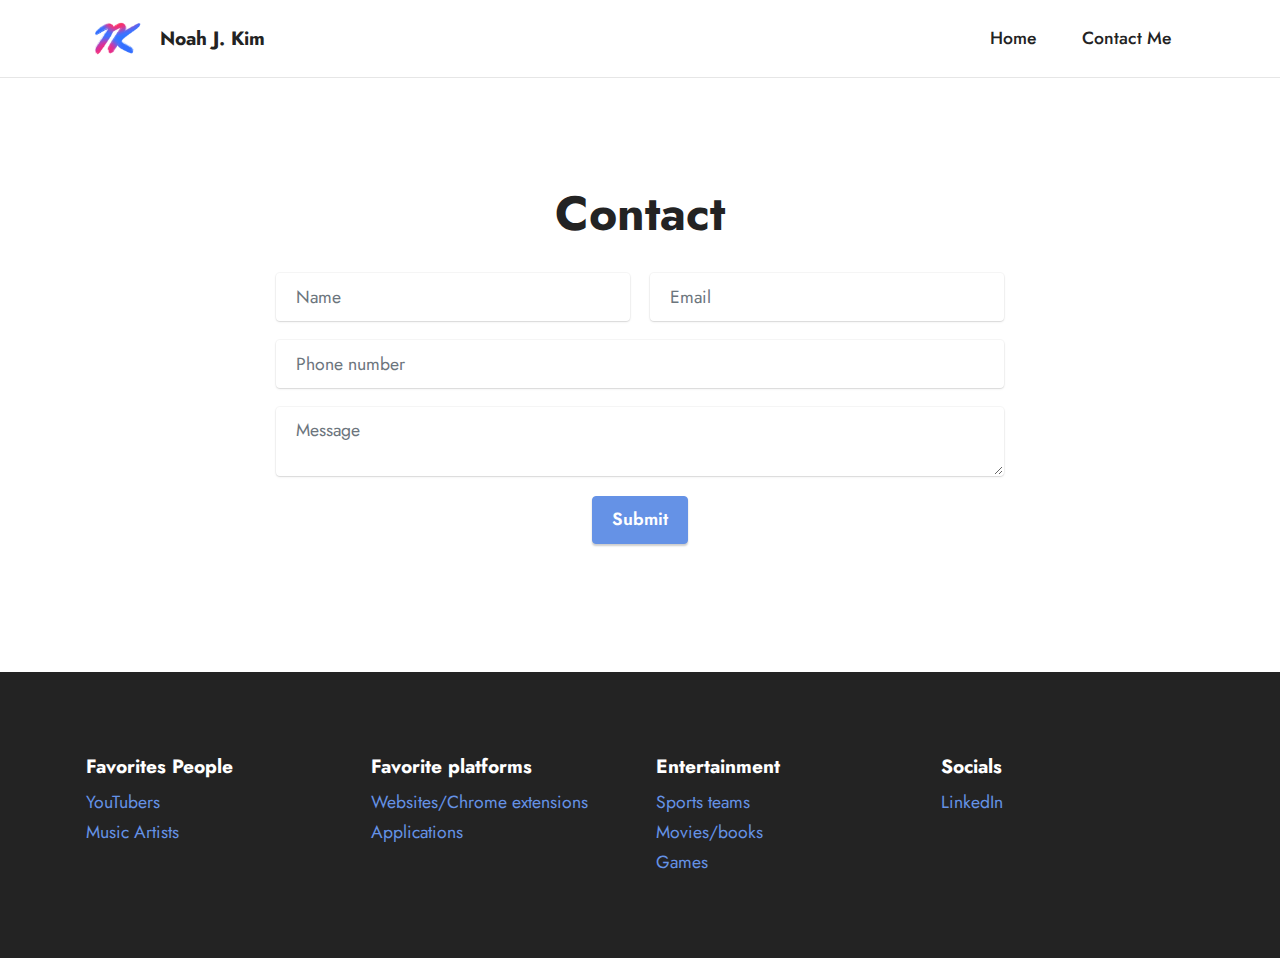
==== commit 82f98e0b: "New with no bottom footer bar" ====
--- a/contact.html
+++ b/contact.html
@@ -1,143 +1,199 @@
 <!DOCTYPE html>
-<html  >
+<html>
+
 <head>
-  <!-- Site made with Mobirise Website Builder v5.2.0, https://mobirise.com -->
-  <meta charset="UTF-8">
-  <meta http-equiv="X-UA-Compatible" content="IE=edge">
-  <meta name="generator" content="Mobirise v5.2.0, mobirise.com">
-  <meta name="viewport" content="width=device-width, initial-scale=1, minimum-scale=1">
-  <link rel="shortcut icon" href="assets/images/nk-logo-2-10.24.57-am-128x128.png" type="image/x-icon">
-  <meta name="description" content="">
-  
-  
-  <title>Contact</title>
-  <link rel="stylesheet" href="assets/tether/tether.min.css">
-  <link rel="stylesheet" href="assets/bootstrap/css/bootstrap.min.css">
-  <link rel="stylesheet" href="assets/bootstrap/css/bootstrap-grid.min.css">
-  <link rel="stylesheet" href="assets/bootstrap/css/bootstrap-reboot.min.css">
-  <link rel="stylesheet" href="assets/dropdown/css/style.css">
-  <link rel="stylesheet" href="assets/formstyler/jquery.formstyler.css">
-  <link rel="stylesheet" href="assets/formstyler/jquery.formstyler.theme.css">
-  <link rel="stylesheet" href="assets/datepicker/jquery.datetimepicker.min.css">
-  <link rel="stylesheet" href="assets/socicon/css/styles.css">
-  <link rel="stylesheet" href="assets/theme/css/style.css">
-  <link rel="preload" as="style" href="assets/mobirise/css/mbr-additional.css"><link rel="stylesheet" href="assets/mobirise/css/mbr-additional.css" type="text/css">
-  
-  
-  
-  
+    <meta charset="UTF-8">
+    <meta http-equiv="X-UA-Compatible" content="IE=edge">
+    <meta name="generator" content="Mobirise v5.2.0, mobirise.com">
+    <meta name="viewport" content="width=device-width, initial-scale=1, minimum-scale=1">
+    <link rel="shortcut icon" href="assets/images/nk-logo-2-10.24.57-am-128x128.png" type="image/x-icon">
+    <meta name="description" content="">
+
+
+    <title>Contact</title>
+    <link rel="stylesheet" href="assets/tether/tether.min.css">
+    <link rel="stylesheet" href="assets/bootstrap/css/bootstrap.min.css">
+    <link rel="stylesheet" href="assets/bootstrap/css/bootstrap-grid.min.css">
+    <link rel="stylesheet" href="assets/bootstrap/css/bootstrap-reboot.min.css">
+    <link rel="stylesheet" href="assets/dropdown/css/style.css">
+    <link rel="stylesheet" href="assets/formstyler/jquery.formstyler.css">
+    <link rel="stylesheet" href="assets/formstyler/jquery.formstyler.theme.css">
+    <link rel="stylesheet" href="assets/datepicker/jquery.datetimepicker.min.css">
+    <link rel="stylesheet" href="assets/socicon/css/styles.css">
+    <link rel="stylesheet" href="assets/theme/css/style.css">
+    <link rel="preload" as="style" href="assets/mobirise/css/mbr-additional.css">
+    <link rel="stylesheet" href="assets/mobirise/css/mbr-additional.css" type="text/css">
+
+
+
+
 </head>
+
 <body>
-  
-  <section class="menu cid-s48OLK6784" once="menu" id="menu1-m">
-    
-    <nav class="navbar navbar-dropdown navbar-fixed-top navbar-expand-lg">
+
+    <section class="menu cid-s48OLK6784" once="menu" id="menu1-m">
+
+        <nav class="navbar navbar-dropdown navbar-fixed-top navbar-expand-lg">
+            <div class="container">
+                <div class="navbar-brand">
+                    <span class="navbar-logo">
+                        <a href="index.html#top">
+                            <img src="assets/images/nk-logo-1-10.24.57-am-96x96.png" alt="Mobirise"
+                                style="height: 3.8rem;">
+                        </a>
+                    </span>
+                    <span class="navbar-caption-wrap"><a class="navbar-caption text-black text-primary display-7"
+                            href="index.html">Noah J. Kim</a></span>
+                </div>
+                <button class="navbar-toggler" type="button" data-toggle="collapse"
+                    data-target="#navbarSupportedContent" aria-controls="navbarNavAltMarkup" aria-expanded="false"
+                    aria-label="Toggle navigation">
+                    <div class="hamburger">
+                        <span></span>
+                        <span></span>
+                        <span></span>
+                        <span></span>
+                    </div>
+                </button>
+                <div class="collapse navbar-collapse" id="navbarSupportedContent">
+                    <ul class="navbar-nav nav-dropdown nav-right" data-app-modern-menu="true">
+                        <li class="nav-item"><a class="nav-link link text-black text-primary display-4"
+                                href="index.html">Home</a></li>
+                        <li class="nav-item"><a class="nav-link link text-black text-primary display-4"
+                                href="contact.html">
+                                Contact Me</a></li>
+                    </ul>
+
+
+                </div>
+            </div>
+        </nav>
+
+    </section>
+
+    <section class="form5 cid-somFhzPE8A" id="form5-o">
+
+
         <div class="container">
-            <div class="navbar-brand">
-                <span class="navbar-logo">
-                    <a href="index.html#top">
-                        <img src="assets/images/nk-logo-1-10.24.57-am-96x96.png" alt="Mobirise" style="height: 3.8rem;">
-                    </a>
-                </span>
-                <span class="navbar-caption-wrap"><a class="navbar-caption text-black text-primary display-7" href="index.html">Noah J. Kim</a></span>
+            <div class="mbr-section-head">
+                <h3 class="mbr-section-title mbr-fonts-style align-center mb-0 display-2">
+                    <strong>Contact</strong>
+                </h3>
+
             </div>
-            <button class="navbar-toggler" type="button" data-toggle="collapse" data-target="#navbarSupportedContent" aria-controls="navbarNavAltMarkup" aria-expanded="false" aria-label="Toggle navigation">
-                <div class="hamburger">
-                    <span></span>
-                    <span></span>
-                    <span></span>
-                    <span></span>
+            <div class="row justify-content-center mt-4">
+                <div class="col-lg-8 mx-auto mbr-form" data-form-type="formoid">
+                    <form action="https://mobirise.eu/" method="POST" class="mbr-form form-with-styler"
+                        data-form-title="Form Name"><input type="hidden" name="email" data-form-email="true"
+                            value="dY4Yxvsjf6PqweKWcph6HVAtu0P9BbCjp9nqUbMpUJNdT2VWj0yQMt/iOS/4gJmXWLhfcATu4z2XLjAKVKoKJtG4jU7PZJKnqGWcn75hxmI1URwC7uEzrD7yxR0/polg">
+                        <div class="">
+                            <div hidden="hidden" data-form-alert="" class="alert alert-success col-12">Your message has
+                                been submitted</div>
+                            <div hidden="hidden" data-form-alert-danger="" class="alert alert-danger col-12">Oops...!
+                                some
+                                problem!</div>
+                        </div>
+                        <div class="dragArea row">
+                            <div class="col-md col-sm-12 form-group" data-for="name">
+                                <input type="text" name="name" placeholder="Name" data-form-field="name"
+                                    class="form-control" value="" id="name-form5-o">
+                            </div>
+                            <div class="col-md col-sm-12 form-group" data-for="email">
+                                <input type="email" name="email" placeholder="Email" data-form-field="email"
+                                    class="form-control" value="" id="email-form5-o">
+                            </div>
+                            <div class="col-12 form-group" data-for="url">
+                                <input type="url" name="url" placeholder="Phone number" data-form-field="url"
+                                    class="form-control" value="" id="url-form5-o">
+                            </div>
+                            <div class="col-12 form-group" data-for="textarea">
+                                <textarea name="textarea" placeholder="Message" data-form-field="textarea"
+                                    class="form-control" id="textarea-form5-o"></textarea>
+                            </div>
+                            <div class="col-lg-12 col-md-12 col-sm-12 align-center mbr-section-btn"><button
+                                    type="submit" class="btn btn-primary display-4">Submit</button></div>
+                        </div>
+                    </form>
                 </div>
-            </button>
-            <div class="collapse navbar-collapse" id="navbarSupportedContent">
-                <ul class="navbar-nav nav-dropdown nav-right" data-app-modern-menu="true"><li class="nav-item"><a class="nav-link link text-black text-primary display-4" href="index.html">Home</a></li>
-                    <li class="nav-item"><a class="nav-link link text-black text-primary display-4" href="contact.html">
-                            Contact Me</a></li></ul>
-                
-                
             </div>
         </div>
-    </nav>
+    </section>
 
-</section>
+    <section class="footer2 cid-somKXLYsWB" once="footers" id="footer2-u">
 
-<section class="form5 cid-somFhzPE8A" id="form5-o">
-    
-    
-    <div class="container">
-        <div class="mbr-section-head">
-            <h3 class="mbr-section-title mbr-fonts-style align-center mb-0 display-2">
-                <strong>Contact</strong></h3>
-            
-        </div>
-        <div class="row justify-content-center mt-4">
-            <div class="col-lg-8 mx-auto mbr-form" data-form-type="formoid">
-                <form action="https://mobirise.eu/" method="POST" class="mbr-form form-with-styler" data-form-title="Form Name"><input type="hidden" name="email" data-form-email="true" value="C+cSkBo0Ofo6a5Ghou8mW8a2c7b4xqlhqbhfO/+Zz5l4CAn7TuncscXB/N692Nns7iW1DvloTciggR9tQ5MHcTkpQz/7EcEXuY2cuZn8DhJAI9DW2vXZO7T83SY22Eqr">
-                    <div class="">
-                        <div hidden="hidden" data-form-alert="" class="alert alert-success col-12">Your message has been submitted</div>
-                        <div hidden="hidden" data-form-alert-danger="" class="alert alert-danger col-12">Oops...! some
-                            problem!</div>
-                    </div>
-                    <div class="dragArea row">
-                        <div class="col-md col-sm-12 form-group" data-for="name">
-                            <input type="text" name="name" placeholder="Name" data-form-field="name" class="form-control" value="" id="name-form5-o">
-                        </div>
-                        <div class="col-md col-sm-12 form-group" data-for="email">
-                            <input type="email" name="email" placeholder="Email" data-form-field="email" class="form-control" value="" id="email-form5-o">
-                        </div>
-                        <div class="col-12 form-group" data-for="url">
-                            <input type="url" name="url" placeholder="Phone number" data-form-field="url" class="form-control" value="" id="url-form5-o">
-                        </div>
-                        <div class="col-12 form-group" data-for="textarea">
-                            <textarea name="textarea" placeholder="Message" data-form-field="textarea" class="form-control" id="textarea-form5-o"></textarea>
-                        </div>
-                        <div class="col-lg-12 col-md-12 col-sm-12 align-center mbr-section-btn"><button type="submit" class="btn btn-primary display-4">Submit</button></div>
-                    </div>
-                </form>
+
+
+        <div class="container">
+            <div class="row mbr-white">
+                <div class="col-6 col-md-4 col-lg-3">
+                    <h5 class="mbr-section-subtitle mbr-fonts-style mb-2 display-7">
+                        <strong>Favorites People</strong>
+                    </h5>
+                    <ul class="list mbr-fonts-style display-4">
+                        <li class="mbr-text item-wrap"><span style="font-size: 1.1rem;"><a href="favorite-youtuber.html"
+                                    class="text-primary">YouTubers</a></span></li>
+                        <li class="mbr-text item-wrap"><span style="font-size: 1.1rem;"><a
+                                    href="favorite-music-artists.html" class="text-primary">Music Artists</a></span>
+                        </li>
+                    </ul>
+                </div>
+                <div class="col-6 col-md-4 col-lg-3">
+                    <h5 class="mbr-section-subtitle mbr-fonts-style mb-2 display-7">
+                        <strong>Favorite platforms</strong>
+                    </h5>
+                    <ul class="list mbr-fonts-style display-4">
+                        <li class="mbr-text item-wrap"><span style="font-size: 1.1rem;"><a
+                                    href="favorite-websites-chrome-extensions.html" class="text-primary">Websites/Chrome
+                                    extensions</a></span></li>
+                        <li class="mbr-text item-wrap"><span style="font-size: 1.1rem;"><a
+                                    href="favorite-applications.html" class="text-primary">Applications</a></span></li>
+                    </ul>
+                </div>
+                <div class="col-6 col-md-4 col-lg-3">
+                    <h5 class="mbr-section-subtitle mbr-fonts-style mb-2 display-7">
+                        <strong>Entertainment</strong>
+                    </h5>
+                    <ul class="list mbr-fonts-style display-4">
+                        <li class="mbr-text item-wrap"><a href="favorite-sport-teams.html" class="text-primary">Sports
+                                teams</a></li>
+                        <li class="mbr-text item-wrap"><span style="font-size: 1.1rem;"><a
+                                    href="favorite-movies-books.html" class="text-primary">Movies/books</a></span></li>
+                        <li class="mbr-text item-wrap"><a href="favorite-games.html" class="text-primary">Games</a></li>
+                    </ul>
+                </div>
+                <div class="col-6 col-md-4 col-lg-3">
+                    <h5 class="mbr-section-subtitle mbr-fonts-style mb-2 display-7">
+                        <strong>Socials</strong>
+                    </h5>
+                    <ul class="list mbr-fonts-style display-4">
+                        <li class="mbr-text item-wrap"><span style="font-size: 1.1rem;"><a
+                                    href="https://www.linkedin.com/in/noah-kim2/" class="text-primary"
+                                    target="_blank">LinkedIn</a></span></li>
+                    </ul>
+                </div>
+
             </div>
         </div>
-    </div>
-</section>
+    </section>
+    <section
+        style="background-color: #fff; font-family: -apple-system, BlinkMacSystemFont, 'Segoe UI', 'Roboto', 'Helvetica Neue', Arial, sans-serif; color:#aaa; font-size:12px; padding: 0; align-items: center; display: flex;">
+        <a href="https://mobirise.site/i"></a>
+    </section>
+    <script src="assets/web/assets/jquery/jquery.min.js"></script>
+    <script src="assets/popper/popper.min.js"></script>
+    <script src="assets/tether/tether.min.js"></script>
+    <script src="assets/bootstrap/js/bootstrap.min.js"></script>
+    <script src="assets/smoothscroll/smooth-scroll.js"></script>
+    <script src="assets/dropdown/js/nav-dropdown.js"></script>
+    <script src="assets/dropdown/js/navbar-dropdown.js"></script>
+    <script src="assets/touchswipe/jquery.touch-swipe.min.js"></script>
+    <script src="assets/formstyler/jquery.formstyler.js"></script>
+    <script src="assets/formstyler/jquery.formstyler.min.js"></script>
+    <script src="assets/datepicker/jquery.datetimepicker.full.js"></script>
+    <script src="assets/theme/js/script.js"></script>
+    <script src="assets/formoid/formoid.min.js"></script>
 
-<section class="footer2 cid-somKXLYsWB" once="footers" id="footer2-u">
 
-    
-    
-    <div class="container">
-        <div class="row mbr-white">
-            <div class="col-6 col-md-4 col-lg-3">
-                <h5 class="mbr-section-subtitle mbr-fonts-style mb-2 display-7">
-                    <strong>Favorites People</strong></h5>
-                <ul class="list mbr-fonts-style display-4">
-                    <li class="mbr-text item-wrap"><span style="font-size: 1.1rem;"><a href="favorite-youtuber.html" class="text-primary">YouTubers</a></span></li><li class="mbr-text item-wrap"><span style="font-size: 1.1rem;"><a href="favorite-music-artists.html" class="text-primary">Music Artists</a></span></li>
-                </ul>
-            </div>
-            <div class="col-6 col-md-4 col-lg-3">
-                <h5 class="mbr-section-subtitle mbr-fonts-style mb-2 display-7">
-                    <strong>Favorite platforms</strong></h5>
-                <ul class="list mbr-fonts-style display-4">
-                    <li class="mbr-text item-wrap"><span style="font-size: 1.1rem;"><a href="favorite-websites-chrome-extensions.html" class="text-primary">Websites/Chrome extensions</a></span></li><li class="mbr-text item-wrap"><span style="font-size: 1.1rem;"><a href="favorite-applications.html" class="text-primary">Applications</a></span></li><li class="mbr-text item-wrap"><br></li>
-                </ul>
-            </div>
-            <div class="col-6 col-md-4 col-lg-3">
-                <h5 class="mbr-section-subtitle mbr-fonts-style mb-2 display-7">
-                    <strong>Entertainment</strong></h5>
-                <ul class="list mbr-fonts-style display-4">
-                    <li class="mbr-text item-wrap"><a href="favorite-sport-teams.html" class="text-primary">Sports teams</a></li><li class="mbr-text item-wrap"><span style="font-size: 1.1rem;"><a href="favorite-movies-books.html" class="text-primary">Movies/books</a></span></li><li class="mbr-text item-wrap"><a href="favorite-games.html" class="text-primary">Games</a></li><li class="mbr-text item-wrap"><br></li>
-                </ul>
-            </div>
-            <div class="col-6 col-md-4 col-lg-3">
-                <h5 class="mbr-section-subtitle mbr-fonts-style mb-2 display-7">
-                    <strong>Socials</strong></h5>
-                <ul class="list mbr-fonts-style display-4">
-                    <li class="mbr-text item-wrap"><span style="font-size: 1.1rem;"><a href="https://www.linkedin.com/in/noah-kim2/" class="text-primary" target="_blank">LinkedIn</a></span></li>
-                </ul>
-            </div>
-            
-        </div>
-    </div>
-</section><section style="background-color: #fff; font-family: -apple-system, BlinkMacSystemFont, 'Segoe UI', 'Roboto', 'Helvetica Neue', Arial, sans-serif; color:#aaa; font-size:12px; padding: 0; align-items: center; display: flex;"><a href="https://mobirise.site/f" style="flex: 1 1; height: 3rem; padding-left: 1rem;"></a><p style="flex: 0 0 auto; margin:0; padding-right:1rem;"><a href="https://mobirise.site/c" style="color:#aaa;">The</a> site was designed with Mobirise</p></section><script src="assets/web/assets/jquery/jquery.min.js"></script>  <script src="assets/popper/popper.min.js"></script>  <script src="assets/tether/tether.min.js"></script>  <script src="assets/bootstrap/js/bootstrap.min.js"></script>  <script src="assets/smoothscroll/smooth-scroll.js"></script>  <script src="assets/dropdown/js/nav-dropdown.js"></script>  <script src="assets/dropdown/js/navbar-dropdown.js"></script>  <script src="assets/touchswipe/jquery.touch-swipe.min.js"></script>  <script src="assets/formstyler/jquery.formstyler.js"></script>  <script src="assets/formstyler/jquery.formstyler.min.js"></script>  <script src="assets/datepicker/jquery.datetimepicker.full.js"></script>  <script src="assets/theme/js/script.js"></script>  <script src="assets/formoid/formoid.min.js"></script>  
-  
-  
 </body>
+
 </html>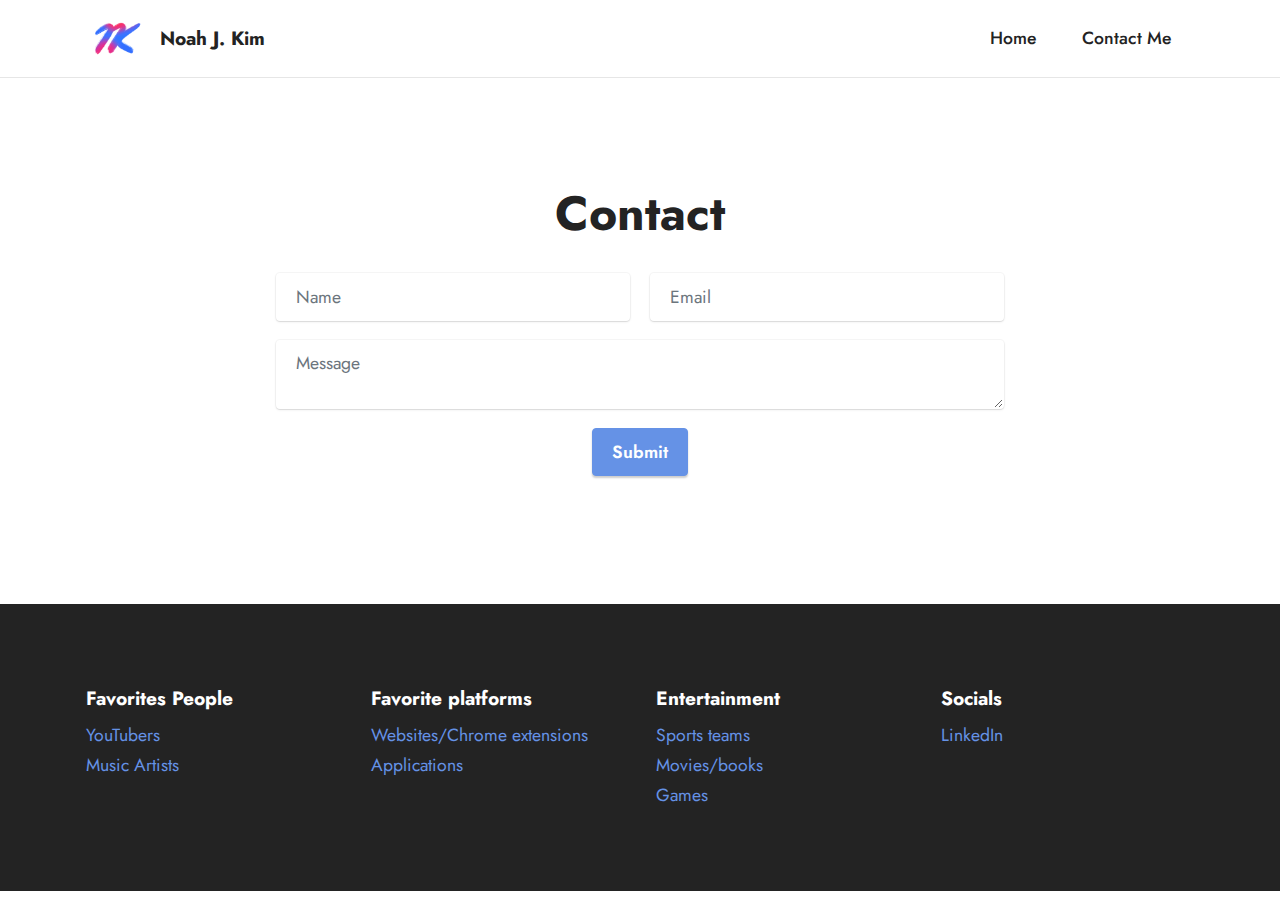
==== commit 59e00e9e: "google analytics" ====
--- a/contact.html
+++ b/contact.html
@@ -2,6 +2,15 @@
 <html>
 
 <head>
+    <!-- Global site tag (gtag.js) - Google Analytics -->
+    <script async src="https://www.googletagmanager.com/gtag/js?id=G-52ET8162E9"></script>
+    <script>
+        window.dataLayer = window.dataLayer || [];
+        function gtag() { dataLayer.push(arguments); }
+        gtag('js', new Date());
+
+        gtag('config', 'G-52ET8162E9');
+    </script>
     <meta charset="UTF-8">
     <meta http-equiv="X-UA-Compatible" content="IE=edge">
     <meta name="generator" content="Mobirise v5.2.0, mobirise.com">
@@ -85,7 +94,7 @@
                 <div class="col-lg-8 mx-auto mbr-form" data-form-type="formoid">
                     <form action="https://mobirise.eu/" method="POST" class="mbr-form form-with-styler"
                         data-form-title="Form Name"><input type="hidden" name="email" data-form-email="true"
-                            value="dY4Yxvsjf6PqweKWcph6HVAtu0P9BbCjp9nqUbMpUJNdT2VWj0yQMt/iOS/4gJmXWLhfcATu4z2XLjAKVKoKJtG4jU7PZJKnqGWcn75hxmI1URwC7uEzrD7yxR0/polg">
+                            value="O+4GAqfjhuy651ytciytz5eh0Hx+/TGs6qlqQzNeJEKpLY+pGaHraCfbMPPCyrb/iEDjbslThZ/CuTrddDAoqfjspJXUR7cyB4C1CHAtxQQ4qP7YDQCp7QbJUoMYIst3">
                         <div class="">
                             <div hidden="hidden" data-form-alert="" class="alert alert-success col-12">Your message has
                                 been submitted</div>
@@ -102,10 +111,7 @@
                                 <input type="email" name="email" placeholder="Email" data-form-field="email"
                                     class="form-control" value="" id="email-form5-o">
                             </div>
-                            <div class="col-12 form-group" data-for="url">
-                                <input type="url" name="url" placeholder="Phone number" data-form-field="url"
-                                    class="form-control" value="" id="url-form5-o">
-                            </div>
+
                             <div class="col-12 form-group" data-for="textarea">
                                 <textarea name="textarea" placeholder="Message" data-form-field="textarea"
                                     class="form-control" id="textarea-form5-o"></textarea>
@@ -177,7 +183,7 @@
     </section>
     <section
         style="background-color: #fff; font-family: -apple-system, BlinkMacSystemFont, 'Segoe UI', 'Roboto', 'Helvetica Neue', Arial, sans-serif; color:#aaa; font-size:12px; padding: 0; align-items: center; display: flex;">
-        <a href="https://mobirise.site/i"></a>
+        <a href="https://mobirise.site/g"></a>
     </section>
     <script src="assets/web/assets/jquery/jquery.min.js"></script>
     <script src="assets/popper/popper.min.js"></script>
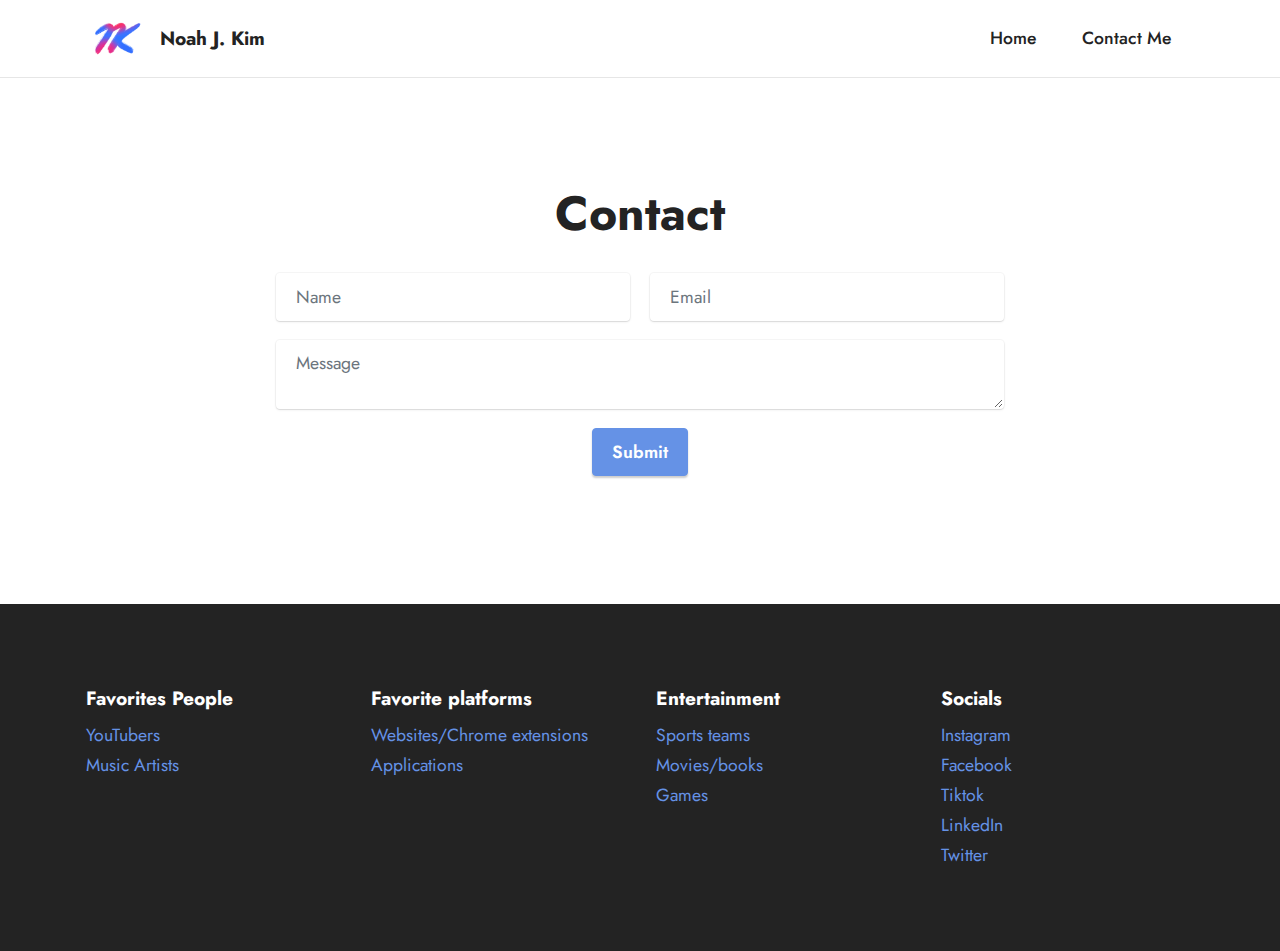
==== commit 6b7b5bb2: "overall update 2" ====
--- a/contact.html
+++ b/contact.html
@@ -2,18 +2,9 @@
 <html>
 
 <head>
-    <!-- Global site tag (gtag.js) - Google Analytics -->
-    <script async src="https://www.googletagmanager.com/gtag/js?id=G-52ET8162E9"></script>
-    <script>
-        window.dataLayer = window.dataLayer || [];
-        function gtag() { dataLayer.push(arguments); }
-        gtag('js', new Date());
-
-        gtag('config', 'G-52ET8162E9');
-    </script>
     <meta charset="UTF-8">
     <meta http-equiv="X-UA-Compatible" content="IE=edge">
-    <meta name="generator" content="Mobirise v5.2.0, mobirise.com">
+    <meta name="generator" content="Mobirise v5.3.10, mobirise.com">
     <meta name="viewport" content="width=device-width, initial-scale=1, minimum-scale=1">
     <link rel="shortcut icon" href="assets/images/nk-logo-2-10.24.57-am-128x128.png" type="image/x-icon">
     <meta name="description" content="">
@@ -30,6 +21,13 @@
     <link rel="stylesheet" href="assets/datepicker/jquery.datetimepicker.min.css">
     <link rel="stylesheet" href="assets/socicon/css/styles.css">
     <link rel="stylesheet" href="assets/theme/css/style.css">
+    <link rel="preload"
+        href="https://fonts.googleapis.com/css?family=Jost:100,200,300,400,500,600,700,800,900,100i,200i,300i,400i,500i,600i,700i,800i,900i&display=swap"
+        as="style" onload="this.onload=null;this.rel='stylesheet'">
+    <noscript>
+        <link rel="stylesheet"
+            href="https://fonts.googleapis.com/css?family=Jost:100,200,300,400,500,600,700,800,900,100i,200i,300i,400i,500i,600i,700i,800i,900i&display=swap">
+    </noscript>
     <link rel="preload" as="style" href="assets/mobirise/css/mbr-additional.css">
     <link rel="stylesheet" href="assets/mobirise/css/mbr-additional.css" type="text/css">
 
@@ -94,7 +92,7 @@
                 <div class="col-lg-8 mx-auto mbr-form" data-form-type="formoid">
                     <form action="https://mobirise.eu/" method="POST" class="mbr-form form-with-styler"
                         data-form-title="Form Name"><input type="hidden" name="email" data-form-email="true"
-                            value="O+4GAqfjhuy651ytciytz5eh0Hx+/TGs6qlqQzNeJEKpLY+pGaHraCfbMPPCyrb/iEDjbslThZ/CuTrddDAoqfjspJXUR7cyB4C1CHAtxQQ4qP7YDQCp7QbJUoMYIst3">
+                            value="o0V8Cx9hPLgW4hVNNBHcKyw6fbXfIh+IA66ZO+6ndXjg2IPeccn6L4r7FZzvu4sDNqu7cfBiYVihn6fU7GjL+b9pghwWdesTjPhJ6c8vSF9HIm7lIB3Zjy6CviGY9Qd7">
                         <div class="">
                             <div hidden="hidden" data-form-alert="" class="alert alert-success col-12">Your message has
                                 been submitted</div>
@@ -172,9 +170,17 @@
                         <strong>Socials</strong>
                     </h5>
                     <ul class="list mbr-fonts-style display-4">
-                        <li class="mbr-text item-wrap"><span style="font-size: 1.1rem;"><a
-                                    href="https://www.linkedin.com/in/noah-kim2/" class="text-primary"
+                        <li class="mbr-text item-wrap"><a href="https://www.instagram.com/noahkimsocial/"
+                                class="text-primary" target="_blank">Instagram</a></li>
+                        <li class="mbr-text item-wrap"><a href="https://www.facebook.com/NoahKimSocial/"
+                                class="text-primary" target="_blank">Facebook</a></li>
+                        <li class="mbr-text item-wrap"><a href="https://www.tiktok.com/@noahkimsocial"
+                                class="text-primary" target="_blank">Tiktok</a></li>
+                        <li class="mbr-text item-wrap"><span style="font-size: 1.1rem;"><a
+                                    href="https://www.linkedin.com/in/noahkimsocial/" class="text-primary"
                                     target="_blank">LinkedIn</a></span></li>
+                        <li class="mbr-text item-wrap"><a href="https://twitter.com/NoahKimSocial" class="text-primary"
+                                target="_blank">Twitter</a></li>
                     </ul>
                 </div>
 
@@ -183,7 +189,7 @@
     </section>
     <section
         style="background-color: #fff; font-family: -apple-system, BlinkMacSystemFont, 'Segoe UI', 'Roboto', 'Helvetica Neue', Arial, sans-serif; color:#aaa; font-size:12px; padding: 0; align-items: center; display: flex;">
-        <a href="https://mobirise.site/g"></a>
+        <a href="https://mobirise.site/o"></a>
     </section>
     <script src="assets/web/assets/jquery/jquery.min.js"></script>
     <script src="assets/popper/popper.min.js"></script>
--- a/assets/socicon/css/styles.css
+++ b/assets/socicon/css/styles.css
@@ -10,6 +10,7 @@
     url('../fonts/socicon.svg#socicon') format('svg');
   font-weight: normal;
   font-style: normal;
+  font-display: swap;
 }
 
 [data-icon]:before {
--- a/assets/theme/css/style.css
+++ b/assets/theme/css/style.css
@@ -1,3 +1,4 @@
+@charset "UTF-8";
 section {
   background-color: #ffffff;
 }
@@ -34,7 +35,6 @@
   font-weight: 400;
   cursor: pointer;
 }
-
 a, a:hover {
   text-decoration: none;
 }
@@ -79,13 +79,12 @@
 }
 
 input:-webkit-autofill, input:-webkit-autofill:hover, input:-webkit-autofill:focus, input:-webkit-autofill:active {
-  -webkit-transition-delay: 9999s;
-          transition-delay: 9999s;
+  transition-delay: 9999s;
   -webkit-transition-property: background-color, color;
   transition-property: background-color, color;
 }
 
-textarea[type="hidden"] {
+textarea[type=hidden] {
   display: none;
 }
 
@@ -94,7 +93,6 @@
   background-repeat: no-repeat;
   background-size: cover;
 }
-
 section .mbr-background-video,
 section .mbr-background-video-preview {
   position: absolute;
@@ -161,72 +159,44 @@
 
 /*! Media  */
 .media-content {
-  -ms-flex-preferred-size: 100%;
-      flex-basis: 100%;
+  flex-basis: 100%;
 }
 
 .media-container-row {
-  display: -webkit-box;
-  display: -ms-flexbox;
   display: flex;
-  -webkit-box-orient: horizontal;
-  -webkit-box-direction: normal;
-      -ms-flex-direction: row;
-          flex-direction: row;
-  -ms-flex-wrap: wrap;
-      flex-wrap: wrap;
-  -webkit-box-pack: center;
-      -ms-flex-pack: center;
-          justify-content: center;
-  -ms-flex-line-pack: center;
-      align-content: center;
-  -webkit-box-align: start;
-      -ms-flex-align: start;
-          align-items: start;
-}
-
+  flex-direction: row;
+  flex-wrap: wrap;
+  justify-content: center;
+  align-content: center;
+  align-items: start;
+}
 .media-container-row .media-size-item {
   width: 400px;
 }
 
 .media-container-column {
-  display: -webkit-box;
-  display: -ms-flexbox;
   display: flex;
-  -webkit-box-orient: vertical;
-  -webkit-box-direction: normal;
-      -ms-flex-direction: column;
-          flex-direction: column;
-  -ms-flex-wrap: wrap;
-      flex-wrap: wrap;
-  -webkit-box-pack: center;
-      -ms-flex-pack: center;
-          justify-content: center;
-  -ms-flex-line-pack: center;
-      align-content: center;
-  -webkit-box-align: stretch;
-      -ms-flex-align: stretch;
-          align-items: stretch;
-}
-
+  flex-direction: column;
+  flex-wrap: wrap;
+  justify-content: center;
+  align-content: center;
+  align-items: stretch;
+}
 .media-container-column > * {
   width: 100%;
 }
 
 @media (min-width: 992px) {
   .media-container-row {
-    -ms-flex-wrap: nowrap;
-        flex-wrap: nowrap;
-  }
-}
-
+    flex-wrap: nowrap;
+  }
+}
 figure {
   margin-bottom: 0;
   overflow: hidden;
 }
 
 figure[mbr-media-size] {
-  -webkit-transition: width 0.1s;
   transition: width 0.1s;
 }
 
@@ -247,8 +217,7 @@
 
 .card-img {
   text-align: center;
-  -ms-flex-negative: 0;
-      flex-shrink: 0;
+  flex-shrink: 0;
   -webkit-flex-shrink: 0;
 }
 
@@ -258,9 +227,7 @@
 }
 
 .mbr-figure {
-  -ms-flex-item-align: center;
-      -ms-grid-row-align: center;
-      align-self: center;
+  align-self: center;
 }
 
 .media-container > div {
@@ -276,14 +243,15 @@
   .media-size-item {
     width: auto !important;
   }
+
   .media {
     width: auto;
   }
+
   .mbr-figure {
     width: 100% !important;
   }
 }
-
 /*! Buttons */
 .mbr-section-btn {
   margin-left: -0.6rem;
@@ -297,45 +265,34 @@
   font-style: normal;
   margin: 0.6rem 0.6rem;
   white-space: normal;
-  -webkit-transition: all 0.2s ease-in-out;
   transition: all 0.2s ease-in-out;
-  display: -webkit-inline-box;
-  display: -ms-inline-flexbox;
   display: inline-flex;
-  -webkit-box-align: center;
-      -ms-flex-align: center;
-          align-items: center;
-  -webkit-box-pack: center;
-      -ms-flex-pack: center;
-          justify-content: center;
+  align-items: center;
+  justify-content: center;
   word-break: break-word;
 }
 
 .btn-sm {
   font-weight: 600;
   letter-spacing: 0px;
-  -webkit-transition: all 0.3s ease-in-out;
   transition: all 0.3s ease-in-out;
 }
 
 .btn-md {
   font-weight: 600;
   letter-spacing: 0px;
-  -webkit-transition: all 0.3s ease-in-out;
   transition: all 0.3s ease-in-out;
 }
 
 .btn-lg {
   font-weight: 600;
   letter-spacing: 0px;
-  -webkit-transition: all 0.3s ease-in-out;
   transition: all 0.3s ease-in-out;
 }
 
 .btn-form {
   margin: 0;
 }
-
 .btn-form:hover {
   cursor: pointer;
 }
@@ -348,9 +305,7 @@
 /*! Btn icon margin */
 .btn .mbr-iconfont,
 .btn.btn-sm .mbr-iconfont {
-  -webkit-box-ordinal-group: 2;
-      -ms-flex-order: 1;
-          order: 1;
+  order: 1;
   cursor: pointer;
   margin-left: 0.5rem;
   vertical-align: sub;
@@ -373,7 +328,7 @@
   font-weight: 700;
 }
 
-[type="submit"] {
+[type=submit] {
   -webkit-appearance: none;
 }
 
@@ -383,15 +338,11 @@
 }
 
 .mbr-fullscreen {
-  display: -webkit-box;
-  display: -ms-flexbox;
   display: flex;
   display: -moz-flex;
   display: -ms-flex;
   display: -o-flex;
-  -webkit-box-align: center;
-      -ms-flex-align: center;
-          align-items: center;
+  align-items: center;
   min-height: 100vh;
   padding-top: 3rem;
   padding-bottom: 3rem;
@@ -402,7 +353,6 @@
   height: 25rem;
   position: relative;
 }
-
 .map iframe {
   width: 100%;
   height: 100%;
@@ -430,16 +380,13 @@
   outline-style: none !important;
   position: relative;
   text-decoration: none;
-  -webkit-transition: all 0.3s ease-in-out;
   transition: all 0.3s ease-in-out;
   cursor: pointer;
   text-align: center;
 }
-
 .mbr-arrow-up a:hover {
   background-color: rgba(0, 0, 0, 0.4);
 }
-
 .mbr-arrow-up a i {
   line-height: 60px;
 }
@@ -450,7 +397,7 @@
 }
 
 .mbr-arrow-up-icon::before {
-  content: "\203a";
+  content: "›";
   display: inline-block;
   font-family: serif;
   font-size: 22px;
@@ -459,8 +406,7 @@
   position: relative;
   top: 6px;
   left: -4px;
-  -webkit-transform: rotate(-90deg);
-          transform: rotate(-90deg);
+  transform: rotate(-90deg);
 }
 
 /*! Arrow Down */
@@ -473,16 +419,13 @@
   cursor: pointer;
   background-color: rgba(80, 80, 80, 0.5);
   border-radius: 50%;
-  -webkit-transform: translateX(-50%);
-          transform: translateX(-50%);
-}
-
+  transform: translateX(-50%);
+}
 @media (max-width: 767px) {
   .mbr-arrow {
     display: none;
   }
 }
-
 .mbr-arrow > a {
   display: inline-block;
   text-decoration: none;
@@ -491,7 +434,6 @@
           animation: arrowdown 1.7s ease-in-out infinite;
   color: #ffffff;
 }
-
 .mbr-arrow > a > i {
   position: absolute;
   top: -2px;
@@ -508,48 +450,39 @@
   width: 27.8%;
   height: 27.8%;
   left: 50%;
-  top: 50%;
-  -webkit-transform: rotate(135deg);
+  top: 51%;
   transform: translateY(-30%) translateX(-50%) rotate(135deg);
 }
 
 @keyframes arrowdown {
   0% {
-    -webkit-transform: translateY(0px);
-            transform: translateY(0px);
+    transform: translateY(0px);
   }
   50% {
-    -webkit-transform: translateY(-5px);
-            transform: translateY(-5px);
+    transform: translateY(-5px);
   }
   100% {
-    -webkit-transform: translateY(0px);
-            transform: translateY(0px);
-  }
-}
-
+    transform: translateY(0px);
+  }
+}
 @-webkit-keyframes arrowdown {
   0% {
-    -webkit-transform: translateY(0px);
-            transform: translateY(0px);
+    transform: translateY(0px);
   }
   50% {
-    -webkit-transform: translateY(-5px);
-            transform: translateY(-5px);
+    transform: translateY(-5px);
   }
   100% {
-    -webkit-transform: translateY(0px);
-            transform: translateY(0px);
-  }
-}
-
+    transform: translateY(0px);
+  }
+}
 @media (max-width: 500px) {
   .mbr-arrow-up {
-    left: 50%;
-    right: auto;
-  }
-}
-
+    left: 0;
+    right: 0;
+    text-align: center;
+  }
+}
 /*Gradients animation*/
 @keyframes gradient-animation {
   from {
@@ -563,7 +496,6 @@
             animation-timing-function: ease-in-out;
   }
 }
-
 @-webkit-keyframes gradient-animation {
   from {
     background-position: 0% 100%;
@@ -576,7 +508,6 @@
             animation-timing-function: ease-in-out;
   }
 }
-
 .bg-gradient {
   background-size: 200% 200%;
   animation: gradient-animation 5s infinite alternate;
@@ -586,29 +517,22 @@
 .menu .navbar-brand {
   display: -webkit-flex;
 }
-
 .menu .navbar-brand span {
-  display: -webkit-box;
-  display: -ms-flexbox;
   display: flex;
   display: -webkit-flex;
 }
-
 .menu .navbar-brand .navbar-caption-wrap {
   display: -webkit-flex;
 }
-
 .menu .navbar-brand .navbar-logo img {
   display: -webkit-flex;
-}
-
+  width: auto;
+}
 @media (min-width: 768px) and (max-width: 991px) {
   .menu .navbar-toggleable-sm .navbar-nav {
-    display: -webkit-box;
     display: -ms-flexbox;
   }
 }
-
 @media (max-width: 991px) {
   .menu .navbar-collapse {
     max-height: 93.5vh;
@@ -617,7 +541,6 @@
     overflow: auto;
   }
 }
-
 @media (min-width: 992px) {
   .menu .navbar-nav.nav-dropdown {
     display: -webkit-flex;
@@ -632,7 +555,6 @@
     overflow: auto;
   }
 }
-
 @media (max-width: 767px) {
   .menu .navbar-collapse {
     max-height: 80vh;
@@ -640,7 +562,7 @@
 }
 
 .nav-link .mbr-iconfont {
-  margin-right: .5rem;
+  margin-right: 0.5rem;
 }
 
 .navbar {
@@ -716,15 +638,14 @@
 
 .jq-selectbox__trigger-arrow {
   right: 0;
-  -webkit-transform: translateY(-50%);
-          transform: translateY(-50%);
+  transform: translateY(-50%);
 }
 
 .jq-selectbox li {
   padding: 1.07em 0.5em;
 }
 
-input[type="range"] {
+input[type=range] {
   padding-left: 0 !important;
   padding-right: 0 !important;
 }
@@ -737,7 +658,6 @@
 .modal-dialog .carousel-inner {
   height: calc(100vh - 1.75rem);
 }
-
 @media (max-width: 575px) {
   .modal-dialog .carousel-inner {
     height: calc(100vh - 1rem);
@@ -753,8 +673,6 @@
 }
 
 .navbar-toggler {
-  -webkit-align-self: flex-start;
-  -ms-flex-item-align: start;
   align-self: flex-start;
   padding: 0.25rem 0.75rem;
   font-size: 1.25rem;
@@ -794,17 +712,12 @@
 }
 
 .menu .navbar.collapsed:not(.beta-menu) {
-  -webkit-box-orient: vertical;
-  -webkit-box-direction: normal;
-      -ms-flex-direction: column;
-          flex-direction: column;
+  flex-direction: column;
 }
 
 .carousel-item.active,
 .carousel-item-next,
 .carousel-item-prev {
-  display: -webkit-box;
-  display: -ms-flexbox;
   display: flex;
 }
 
@@ -848,7 +761,6 @@
   position: relative;
   text-align: center;
 }
-
 .alert.alert-form::after {
   background-color: inherit;
   bottom: -7px;
@@ -858,8 +770,7 @@
   left: 50%;
   margin-left: -7px;
   position: absolute;
-  -webkit-transform: rotate(45deg);
-          transform: rotate(45deg);
+  transform: rotate(45deg);
   width: 14px;
 }
 
@@ -870,14 +781,11 @@
   line-height: 1rem !important;
   height: auto;
   padding: 0.6rem 1.2rem;
-  -webkit-transition: border-color 0.25s ease 0s;
   transition: border-color 0.25s ease 0s;
   border: 1px solid transparent !important;
   border-radius: 4px;
-  -webkit-box-shadow: rgba(0, 0, 0, 0.07) 0px 1px 1px 0px, rgba(0, 0, 0, 0.07) 0px 1px 3px 0px, rgba(0, 0, 0, 0.03) 0px 0px 0px 1px;
-          box-shadow: rgba(0, 0, 0, 0.07) 0px 1px 1px 0px, rgba(0, 0, 0, 0.07) 0px 1px 3px 0px, rgba(0, 0, 0, 0.03) 0px 0px 0px 1px;
-}
-
+  box-shadow: rgba(0, 0, 0, 0.07) 0px 1px 1px 0px, rgba(0, 0, 0, 0.07) 0px 1px 3px 0px, rgba(0, 0, 0, 0.03) 0px 0px 0px 1px;
+}
 .form-active .form-control:invalid {
   border-color: red;
 }
@@ -886,8 +794,7 @@
   margin-left: -0.6rem;
   margin-right: -0.6rem;
 }
-
-form .row [class*="col"] {
+form .row [class*=col] {
   padding-left: 0.6rem;
   padding-right: 0.6rem;
 }
@@ -899,15 +806,13 @@
 }
 
 form .btn {
-  display: -webkit-box;
-  display: -ms-flexbox;
   display: flex;
   padding: 0.6rem 1.2rem;
   margin: 0;
 }
 
 form .form-check-input {
-  margin-top: .5;
+  margin-top: 0.5;
 }
 
 textarea.form-control {
@@ -923,13 +828,12 @@
   min-height: 48px;
 }
 
-.gdpr-block label span.textGDPR input[name='gdpr'] {
+.gdpr-block label span.textGDPR input[name=gdpr] {
   top: 7px;
 }
 
 .form-control:focus {
-  -webkit-box-shadow: none;
-          box-shadow: none;
+  box-shadow: none;
 }
 
 :focus {
@@ -976,37 +880,34 @@
     padding-left: 16px;
     padding-right: 16px;
   }
+
   .row {
     margin-left: -16px;
     margin-right: -16px;
   }
-  .row > [class*="col"] {
+  .row > [class*=col] {
     padding-left: 16px;
     padding-right: 16px;
   }
 }
-
 @media (min-width: 768px) {
   .container-fluid {
     padding-left: 32px;
     padding-right: 32px;
   }
 }
-
 @media (min-width: 768px) and (max-width: 991px) {
   .mbr-container {
     padding-left: 32px;
     padding-right: 32px;
   }
 }
-
 @media (max-width: 767px) {
   .mbr-container {
     padding-left: 16px;
     padding-right: 16px;
   }
 }
-
 .card-wrapper,
 .item-wrapper {
   overflow: hidden;
@@ -1014,8 +915,7 @@
 
 .app-video-wrapper > img {
   opacity: 1;
-}
-/*# sourceMappingURL=style.css.map */.engine {
+}.engine {
 	position: absolute;
 	text-indent: -2400px;
 	text-align: center;
--- a/assets/mobirise/css/mbr-additional.css
+++ b/assets/mobirise/css/mbr-additional.css
@@ -1,9 +1,3 @@
-@import url(https://fonts.googleapis.com/css?family=Jost:100,200,300,400,500,600,700,800,900,100i,200i,300i,400i,500i,600i,700i,800i,900i&display=swap);
-
-
-
-
-
 body {
   font-family: IBM Plex Sans;
 }
@@ -524,7 +518,7 @@
 a.text-black.active {
   color: #000000 !important;
 }
-a[class*="text-"]:not(.nav-link):not(.dropdown-item):not([role]) {
+a[class*="text-"]:not(.nav-link):not(.dropdown-item):not([role]):not(.navbar-caption) {
   position: relative;
   background-image: transparent;
   background-size: 10000px 2px;
@@ -532,7 +526,7 @@
   background-position: 0px 1.2em;
   background-position: -10000px 1.2em;
 }
-a[class*="text-"]:not(.nav-link):not(.dropdown-item):not([role]):hover {
+a[class*="text-"]:not(.nav-link):not(.dropdown-item):not([role]):not(.navbar-caption):hover {
   transition: background-position 2s ease-in-out;
   background-image: linear-gradient(currentColor 50%, currentColor 50%);
   background-position: 0px 1.2em;
@@ -1645,6 +1639,24 @@
   width: 100%;
   object-fit: cover;
 }
+.cid-sC3uRy4tev {
+  padding-top: 0rem;
+  padding-bottom: 0rem;
+  background-color: #ffffff;
+}
+.cid-sC3uRy4tev .image-wrapper {
+  width: 50px;
+  height: 50px;
+  border-radius: 50%;
+  margin-top: 5px;
+  margin-right: 1rem;
+  overflow: hidden;
+}
+.cid-sC3uRy4tev .image-wrapper img {
+  height: 100%;
+  width: 100%;
+  object-fit: cover;
+}
 .cid-soortyuuUt {
   padding-top: 4rem;
   padding-bottom: 0rem;
@@ -2755,6 +2767,24 @@
   width: 100%;
   object-fit: cover;
 }
+.cid-sC3ykotkmg {
+  padding-top: 0rem;
+  padding-bottom: 0rem;
+  background-color: #ffffff;
+}
+.cid-sC3ykotkmg .image-wrapper {
+  width: 50px;
+  height: 50px;
+  border-radius: 50%;
+  margin-top: 5px;
+  margin-right: 1rem;
+  overflow: hidden;
+}
+.cid-sC3ykotkmg .image-wrapper img {
+  height: 100%;
+  width: 100%;
+  object-fit: cover;
+}
 .cid-soo2zM7NiG {
   padding-top: 0rem;
   padding-bottom: 0rem;
@@ -2787,6 +2817,24 @@
   overflow: hidden;
 }
 .cid-soo2n7ng7Y .image-wrapper img {
+  height: 100%;
+  width: 100%;
+  object-fit: cover;
+}
+.cid-stJnAWYVap {
+  padding-top: 0rem;
+  padding-bottom: 0rem;
+  background-color: #ffffff;
+}
+.cid-stJnAWYVap .image-wrapper {
+  width: 50px;
+  height: 50px;
+  border-radius: 50%;
+  margin-top: 5px;
+  margin-right: 1rem;
+  overflow: hidden;
+}
+.cid-stJnAWYVap .image-wrapper img {
   height: 100%;
   width: 100%;
   object-fit: cover;
@@ -3255,6 +3303,24 @@
   width: 100%;
   object-fit: cover;
 }
+.cid-splDKp6nDX {
+  padding-top: 0rem;
+  padding-bottom: 0rem;
+  background-color: #ffffff;
+}
+.cid-splDKp6nDX .image-wrapper {
+  width: 50px;
+  height: 50px;
+  border-radius: 50%;
+  margin-top: 5px;
+  margin-right: 1rem;
+  overflow: hidden;
+}
+.cid-splDKp6nDX .image-wrapper img {
+  height: 100%;
+  width: 100%;
+  object-fit: cover;
+}
 .cid-sotFpYslkM {
   padding-top: 0rem;
   padding-bottom: 0rem;
@@ -4155,6 +4221,9 @@
   width: 100%;
   object-fit: cover;
 }
+.cid-somNIxTm0e .mbr-section-title {
+  text-align: left;
+}
 .cid-sonQHmpBir {
   padding-top: 0rem;
   padding-bottom: 0rem;
@@ -4173,6 +4242,24 @@
   width: 100%;
   object-fit: cover;
 }
+.cid-soFWN7R46S {
+  padding-top: 0rem;
+  padding-bottom: 0rem;
+  background-color: #ffffff;
+}
+.cid-soFWN7R46S .image-wrapper {
+  width: 50px;
+  height: 50px;
+  border-radius: 50%;
+  margin-top: 5px;
+  margin-right: 1rem;
+  overflow: hidden;
+}
+.cid-soFWN7R46S .image-wrapper img {
+  height: 100%;
+  width: 100%;
+  object-fit: cover;
+}
 .cid-somNHr4xEt {
   padding-top: 5rem;
   padding-bottom: 0rem;
@@ -4191,9 +4278,12 @@
   width: 100%;
   object-fit: cover;
 }
+.cid-somNHr4xEt .mbr-section-title {
+  text-align: left;
+}
 .cid-somNJl0bnx {
   padding-top: 0rem;
-  padding-bottom: 5rem;
+  padding-bottom: 0rem;
   background-color: #ffffff;
 }
 .cid-somNJl0bnx .image-wrapper {
@@ -4208,6 +4298,36 @@
   height: 100%;
   width: 100%;
   object-fit: cover;
+}
+.cid-stJqeJ11yL {
+  padding-top: 5rem;
+  padding-bottom: 5rem;
+  background-color: #ffffff;
+}
+.cid-stJqeJ11yL .image-wrapper {
+  width: 50px;
+  height: 50px;
+  border-radius: 50%;
+  margin-top: 5px;
+  margin-right: 1rem;
+  overflow: hidden;
+}
+.cid-stJqeJ11yL .image-wrapper img {
+  height: 100%;
+  width: 100%;
+  object-fit: cover;
+}
+.cid-stJqeJ11yL .mbr-text {
+  text-align: left;
+}
+.cid-stJqeJ11yL .mbr-section-title {
+  text-align: left;
+}
+.cid-stJqeJ11yL .name {
+  text-align: left;
+}
+.cid-stJqeJ11yL .position {
+  text-align: left;
 }
 .cid-somKXLYsWB {
   padding-top: 5rem;
@@ -4589,6 +4709,55 @@
   padding-bottom: 6rem;
   background-color: #ffffff;
 }
+.cid-stYcAEYzF1 {
+  padding-top: 6rem;
+  padding-bottom: 6rem;
+  background-color: #ffffff;
+}
+.cid-stYcAEYzF1 img,
+.cid-stYcAEYzF1 .item-img {
+  width: 100%;
+}
+.cid-stYcAEYzF1 .item:focus,
+.cid-stYcAEYzF1 span:focus {
+  outline: none;
+}
+.cid-stYcAEYzF1 .item {
+  cursor: pointer;
+  margin-bottom: 2rem;
+}
+.cid-stYcAEYzF1 .row {
+  margin-left: 0;
+  margin-right: 0;
+}
+.cid-stYcAEYzF1 .item {
+  padding: 0;
+  margin: 0;
+}
+.cid-stYcAEYzF1 .item-wrapper {
+  position: relative;
+  border-radius: 4px;
+  background: #fafafa;
+  height: 100%;
+  display: flex;
+  flex-flow: column nowrap;
+}
+@media (min-width: 992px) {
+  .cid-stYcAEYzF1 .item-wrapper .item-content {
+    padding: 2rem;
+  }
+}
+@media (max-width: 991px) {
+  .cid-stYcAEYzF1 .item-wrapper .item-content {
+    padding: 1rem;
+  }
+}
+.cid-stYcAEYzF1 .mbr-section-btn {
+  margin-top: auto !important;
+}
+.cid-stYcAEYzF1 .mbr-section-title {
+  color: #232323;
+}
 .cid-souSglk7xv {
   padding-top: 5rem;
   padding-bottom: 5rem;
@@ -5111,33 +5280,61 @@
 .cid-somIkrhmdT H5 {
   color: #ffffff;
 }
-.cid-somIDscSra {
-  padding-top: 6rem;
-  padding-bottom: 6rem;
-  background-color: #ffffff;
-}
-@media (max-width: 767px) {
-  .cid-somIDscSra .row {
+.cid-sC3qISnp8C {
+  padding-top: 5rem;
+  padding-bottom: 3rem;
+  background-color: #ffffff;
+}
+.cid-sC3qISnp8C .row {
+  align-items: center;
+}
+@media (max-width: 991px) {
+  .cid-sC3qISnp8C .row {
     flex-direction: column-reverse;
   }
-  .cid-somIDscSra .mbr-figure {
-    margin-bottom: 1.5rem;
-  }
-}
-.cid-somIDscSra .row {
+  .cid-sC3qISnp8C .image-wrapper {
+    margin-bottom: 2rem;
+  }
+  .cid-sC3qISnp8C .card-wrapper {
+    padding: 0 1rem;
+  }
+}
+@media (min-width: 992px) {
+  .cid-sC3qISnp8C .card-wrapper {
+    padding-right: 2rem;
+  }
+}
+.cid-sC3qISnp8C .image-wrapper img {
+  width: 100%;
+  object-fit: cover;
+}
+.cid-splBadcFUn {
+  padding-top: 3rem;
+  padding-bottom: 2rem;
+  background-color: #ffffff;
+}
+.cid-splBadcFUn .row {
   align-items: center;
 }
+@media (max-width: 991px) {
+  .cid-splBadcFUn .row {
+    flex-direction: column-reverse;
+  }
+  .cid-splBadcFUn .image-wrapper {
+    margin-bottom: 2rem;
+  }
+  .cid-splBadcFUn .card-wrapper {
+    padding: 0 1rem;
+  }
+}
 @media (min-width: 992px) {
-  .cid-somIDscSra .text-wrapper {
-    padding: 0 2rem;
-  }
-}
-.cid-somIDscSra .media-content,
-.cid-somIDscSra .mbr-figure {
-  align-self: center;
-}
-.cid-somIDscSra .mbr-figure iframe {
-  width: 100%;
+  .cid-splBadcFUn .card-wrapper {
+    padding-right: 2rem;
+  }
+}
+.cid-splBadcFUn .image-wrapper img {
+  width: 100%;
+  object-fit: cover;
 }
 .cid-soph4vmft2 {
   padding-top: 6rem;
--- a/assets/mobirise/css/mbr-additional.css
+++ b/assets/mobirise/css/mbr-additional.css
@@ -1,9 +1,3 @@
-@import url(https://fonts.googleapis.com/css?family=Jost:100,200,300,400,500,600,700,800,900,100i,200i,300i,400i,500i,600i,700i,800i,900i&display=swap);
-
-
-
-
-
 body {
   font-family: IBM Plex Sans;
 }
@@ -524,7 +518,7 @@
 a.text-black.active {
   color: #000000 !important;
 }
-a[class*="text-"]:not(.nav-link):not(.dropdown-item):not([role]) {
+a[class*="text-"]:not(.nav-link):not(.dropdown-item):not([role]):not(.navbar-caption) {
   position: relative;
   background-image: transparent;
   background-size: 10000px 2px;
@@ -532,7 +526,7 @@
   background-position: 0px 1.2em;
   background-position: -10000px 1.2em;
 }
-a[class*="text-"]:not(.nav-link):not(.dropdown-item):not([role]):hover {
+a[class*="text-"]:not(.nav-link):not(.dropdown-item):not([role]):not(.navbar-caption):hover {
   transition: background-position 2s ease-in-out;
   background-image: linear-gradient(currentColor 50%, currentColor 50%);
   background-position: 0px 1.2em;
@@ -1645,6 +1639,24 @@
   width: 100%;
   object-fit: cover;
 }
+.cid-sC3uRy4tev {
+  padding-top: 0rem;
+  padding-bottom: 0rem;
+  background-color: #ffffff;
+}
+.cid-sC3uRy4tev .image-wrapper {
+  width: 50px;
+  height: 50px;
+  border-radius: 50%;
+  margin-top: 5px;
+  margin-right: 1rem;
+  overflow: hidden;
+}
+.cid-sC3uRy4tev .image-wrapper img {
+  height: 100%;
+  width: 100%;
+  object-fit: cover;
+}
 .cid-soortyuuUt {
   padding-top: 4rem;
   padding-bottom: 0rem;
@@ -2755,6 +2767,24 @@
   width: 100%;
   object-fit: cover;
 }
+.cid-sC3ykotkmg {
+  padding-top: 0rem;
+  padding-bottom: 0rem;
+  background-color: #ffffff;
+}
+.cid-sC3ykotkmg .image-wrapper {
+  width: 50px;
+  height: 50px;
+  border-radius: 50%;
+  margin-top: 5px;
+  margin-right: 1rem;
+  overflow: hidden;
+}
+.cid-sC3ykotkmg .image-wrapper img {
+  height: 100%;
+  width: 100%;
+  object-fit: cover;
+}
 .cid-soo2zM7NiG {
   padding-top: 0rem;
   padding-bottom: 0rem;
@@ -2787,6 +2817,24 @@
   overflow: hidden;
 }
 .cid-soo2n7ng7Y .image-wrapper img {
+  height: 100%;
+  width: 100%;
+  object-fit: cover;
+}
+.cid-stJnAWYVap {
+  padding-top: 0rem;
+  padding-bottom: 0rem;
+  background-color: #ffffff;
+}
+.cid-stJnAWYVap .image-wrapper {
+  width: 50px;
+  height: 50px;
+  border-radius: 50%;
+  margin-top: 5px;
+  margin-right: 1rem;
+  overflow: hidden;
+}
+.cid-stJnAWYVap .image-wrapper img {
   height: 100%;
   width: 100%;
   object-fit: cover;
@@ -3255,6 +3303,24 @@
   width: 100%;
   object-fit: cover;
 }
+.cid-splDKp6nDX {
+  padding-top: 0rem;
+  padding-bottom: 0rem;
+  background-color: #ffffff;
+}
+.cid-splDKp6nDX .image-wrapper {
+  width: 50px;
+  height: 50px;
+  border-radius: 50%;
+  margin-top: 5px;
+  margin-right: 1rem;
+  overflow: hidden;
+}
+.cid-splDKp6nDX .image-wrapper img {
+  height: 100%;
+  width: 100%;
+  object-fit: cover;
+}
 .cid-sotFpYslkM {
   padding-top: 0rem;
   padding-bottom: 0rem;
@@ -4155,6 +4221,9 @@
   width: 100%;
   object-fit: cover;
 }
+.cid-somNIxTm0e .mbr-section-title {
+  text-align: left;
+}
 .cid-sonQHmpBir {
   padding-top: 0rem;
   padding-bottom: 0rem;
@@ -4173,6 +4242,24 @@
   width: 100%;
   object-fit: cover;
 }
+.cid-soFWN7R46S {
+  padding-top: 0rem;
+  padding-bottom: 0rem;
+  background-color: #ffffff;
+}
+.cid-soFWN7R46S .image-wrapper {
+  width: 50px;
+  height: 50px;
+  border-radius: 50%;
+  margin-top: 5px;
+  margin-right: 1rem;
+  overflow: hidden;
+}
+.cid-soFWN7R46S .image-wrapper img {
+  height: 100%;
+  width: 100%;
+  object-fit: cover;
+}
 .cid-somNHr4xEt {
   padding-top: 5rem;
   padding-bottom: 0rem;
@@ -4191,9 +4278,12 @@
   width: 100%;
   object-fit: cover;
 }
+.cid-somNHr4xEt .mbr-section-title {
+  text-align: left;
+}
 .cid-somNJl0bnx {
   padding-top: 0rem;
-  padding-bottom: 5rem;
+  padding-bottom: 0rem;
   background-color: #ffffff;
 }
 .cid-somNJl0bnx .image-wrapper {
@@ -4208,6 +4298,36 @@
   height: 100%;
   width: 100%;
   object-fit: cover;
+}
+.cid-stJqeJ11yL {
+  padding-top: 5rem;
+  padding-bottom: 5rem;
+  background-color: #ffffff;
+}
+.cid-stJqeJ11yL .image-wrapper {
+  width: 50px;
+  height: 50px;
+  border-radius: 50%;
+  margin-top: 5px;
+  margin-right: 1rem;
+  overflow: hidden;
+}
+.cid-stJqeJ11yL .image-wrapper img {
+  height: 100%;
+  width: 100%;
+  object-fit: cover;
+}
+.cid-stJqeJ11yL .mbr-text {
+  text-align: left;
+}
+.cid-stJqeJ11yL .mbr-section-title {
+  text-align: left;
+}
+.cid-stJqeJ11yL .name {
+  text-align: left;
+}
+.cid-stJqeJ11yL .position {
+  text-align: left;
 }
 .cid-somKXLYsWB {
   padding-top: 5rem;
@@ -4589,6 +4709,55 @@
   padding-bottom: 6rem;
   background-color: #ffffff;
 }
+.cid-stYcAEYzF1 {
+  padding-top: 6rem;
+  padding-bottom: 6rem;
+  background-color: #ffffff;
+}
+.cid-stYcAEYzF1 img,
+.cid-stYcAEYzF1 .item-img {
+  width: 100%;
+}
+.cid-stYcAEYzF1 .item:focus,
+.cid-stYcAEYzF1 span:focus {
+  outline: none;
+}
+.cid-stYcAEYzF1 .item {
+  cursor: pointer;
+  margin-bottom: 2rem;
+}
+.cid-stYcAEYzF1 .row {
+  margin-left: 0;
+  margin-right: 0;
+}
+.cid-stYcAEYzF1 .item {
+  padding: 0;
+  margin: 0;
+}
+.cid-stYcAEYzF1 .item-wrapper {
+  position: relative;
+  border-radius: 4px;
+  background: #fafafa;
+  height: 100%;
+  display: flex;
+  flex-flow: column nowrap;
+}
+@media (min-width: 992px) {
+  .cid-stYcAEYzF1 .item-wrapper .item-content {
+    padding: 2rem;
+  }
+}
+@media (max-width: 991px) {
+  .cid-stYcAEYzF1 .item-wrapper .item-content {
+    padding: 1rem;
+  }
+}
+.cid-stYcAEYzF1 .mbr-section-btn {
+  margin-top: auto !important;
+}
+.cid-stYcAEYzF1 .mbr-section-title {
+  color: #232323;
+}
 .cid-souSglk7xv {
   padding-top: 5rem;
   padding-bottom: 5rem;
@@ -5111,33 +5280,61 @@
 .cid-somIkrhmdT H5 {
   color: #ffffff;
 }
-.cid-somIDscSra {
-  padding-top: 6rem;
-  padding-bottom: 6rem;
-  background-color: #ffffff;
-}
-@media (max-width: 767px) {
-  .cid-somIDscSra .row {
+.cid-sC3qISnp8C {
+  padding-top: 5rem;
+  padding-bottom: 3rem;
+  background-color: #ffffff;
+}
+.cid-sC3qISnp8C .row {
+  align-items: center;
+}
+@media (max-width: 991px) {
+  .cid-sC3qISnp8C .row {
     flex-direction: column-reverse;
   }
-  .cid-somIDscSra .mbr-figure {
-    margin-bottom: 1.5rem;
-  }
-}
-.cid-somIDscSra .row {
+  .cid-sC3qISnp8C .image-wrapper {
+    margin-bottom: 2rem;
+  }
+  .cid-sC3qISnp8C .card-wrapper {
+    padding: 0 1rem;
+  }
+}
+@media (min-width: 992px) {
+  .cid-sC3qISnp8C .card-wrapper {
+    padding-right: 2rem;
+  }
+}
+.cid-sC3qISnp8C .image-wrapper img {
+  width: 100%;
+  object-fit: cover;
+}
+.cid-splBadcFUn {
+  padding-top: 3rem;
+  padding-bottom: 2rem;
+  background-color: #ffffff;
+}
+.cid-splBadcFUn .row {
   align-items: center;
 }
+@media (max-width: 991px) {
+  .cid-splBadcFUn .row {
+    flex-direction: column-reverse;
+  }
+  .cid-splBadcFUn .image-wrapper {
+    margin-bottom: 2rem;
+  }
+  .cid-splBadcFUn .card-wrapper {
+    padding: 0 1rem;
+  }
+}
 @media (min-width: 992px) {
-  .cid-somIDscSra .text-wrapper {
-    padding: 0 2rem;
-  }
-}
-.cid-somIDscSra .media-content,
-.cid-somIDscSra .mbr-figure {
-  align-self: center;
-}
-.cid-somIDscSra .mbr-figure iframe {
-  width: 100%;
+  .cid-splBadcFUn .card-wrapper {
+    padding-right: 2rem;
+  }
+}
+.cid-splBadcFUn .image-wrapper img {
+  width: 100%;
+  object-fit: cover;
 }
 .cid-soph4vmft2 {
   padding-top: 6rem;
